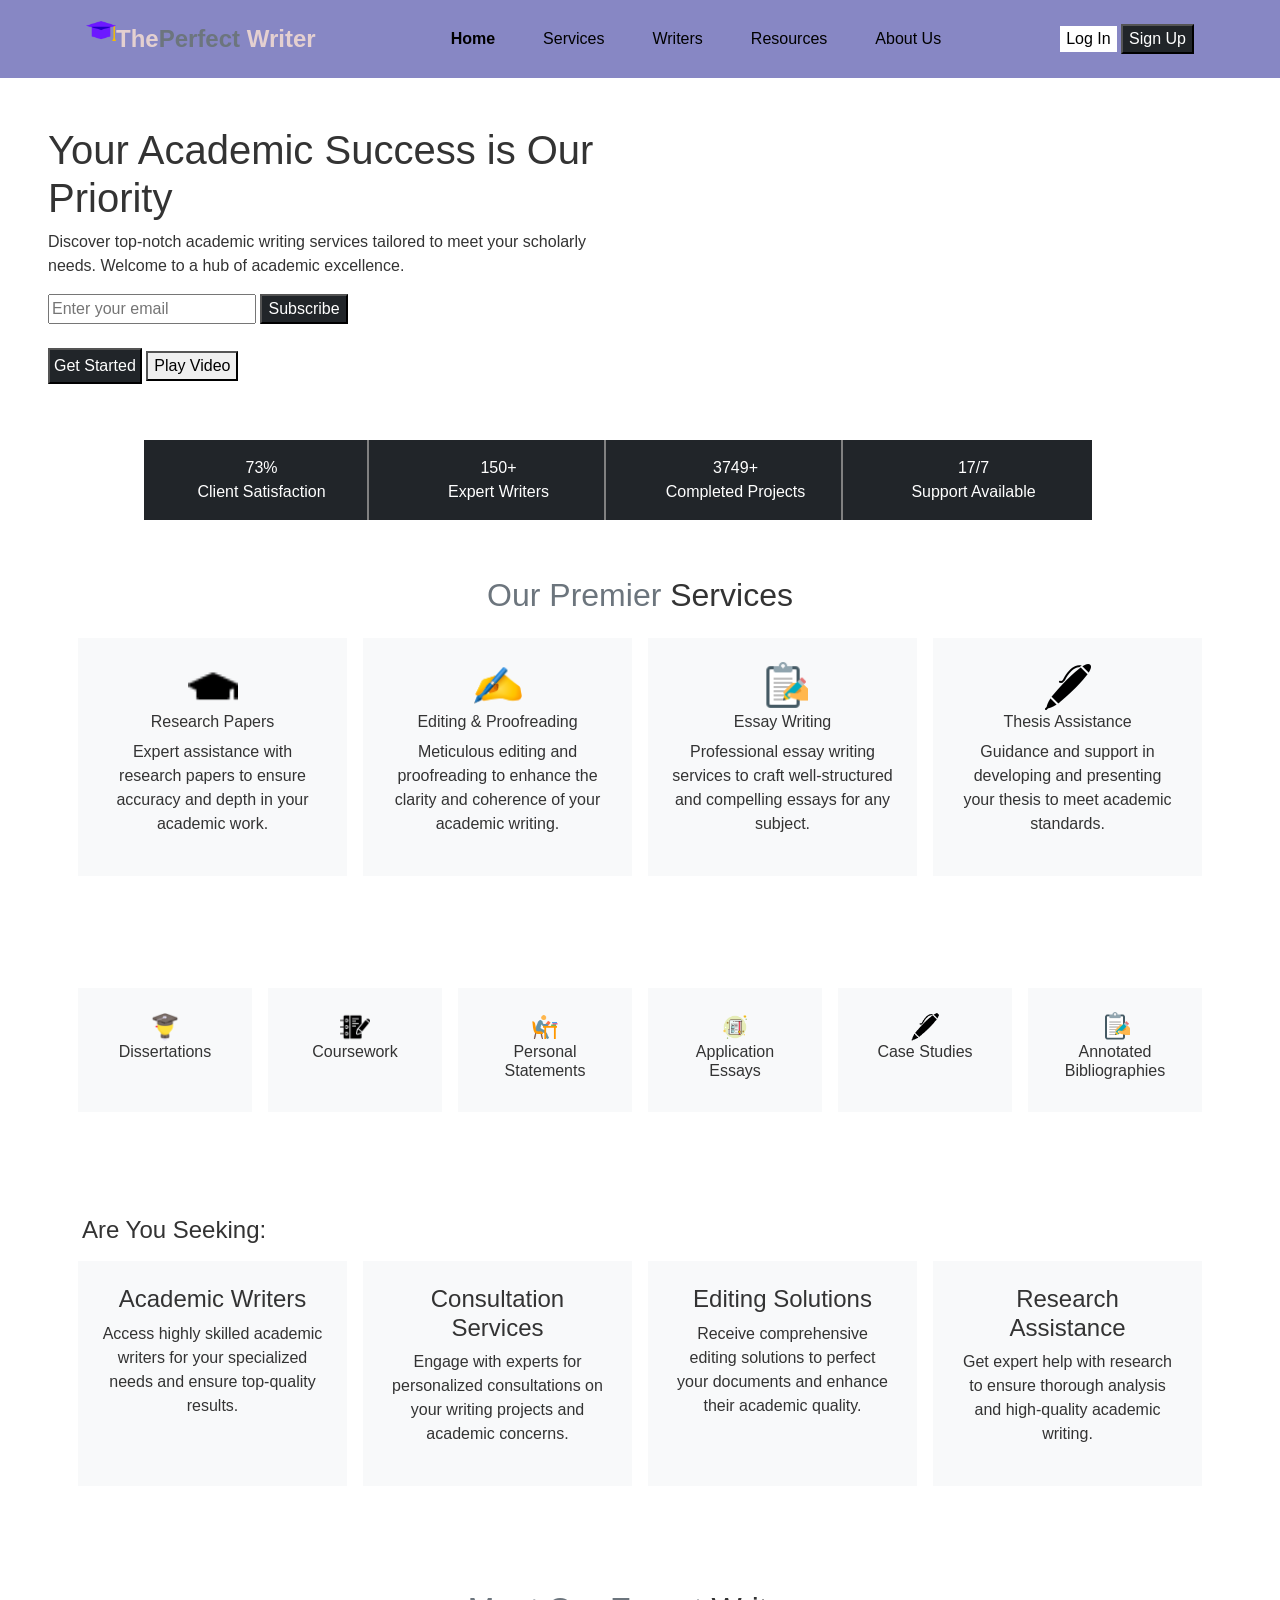
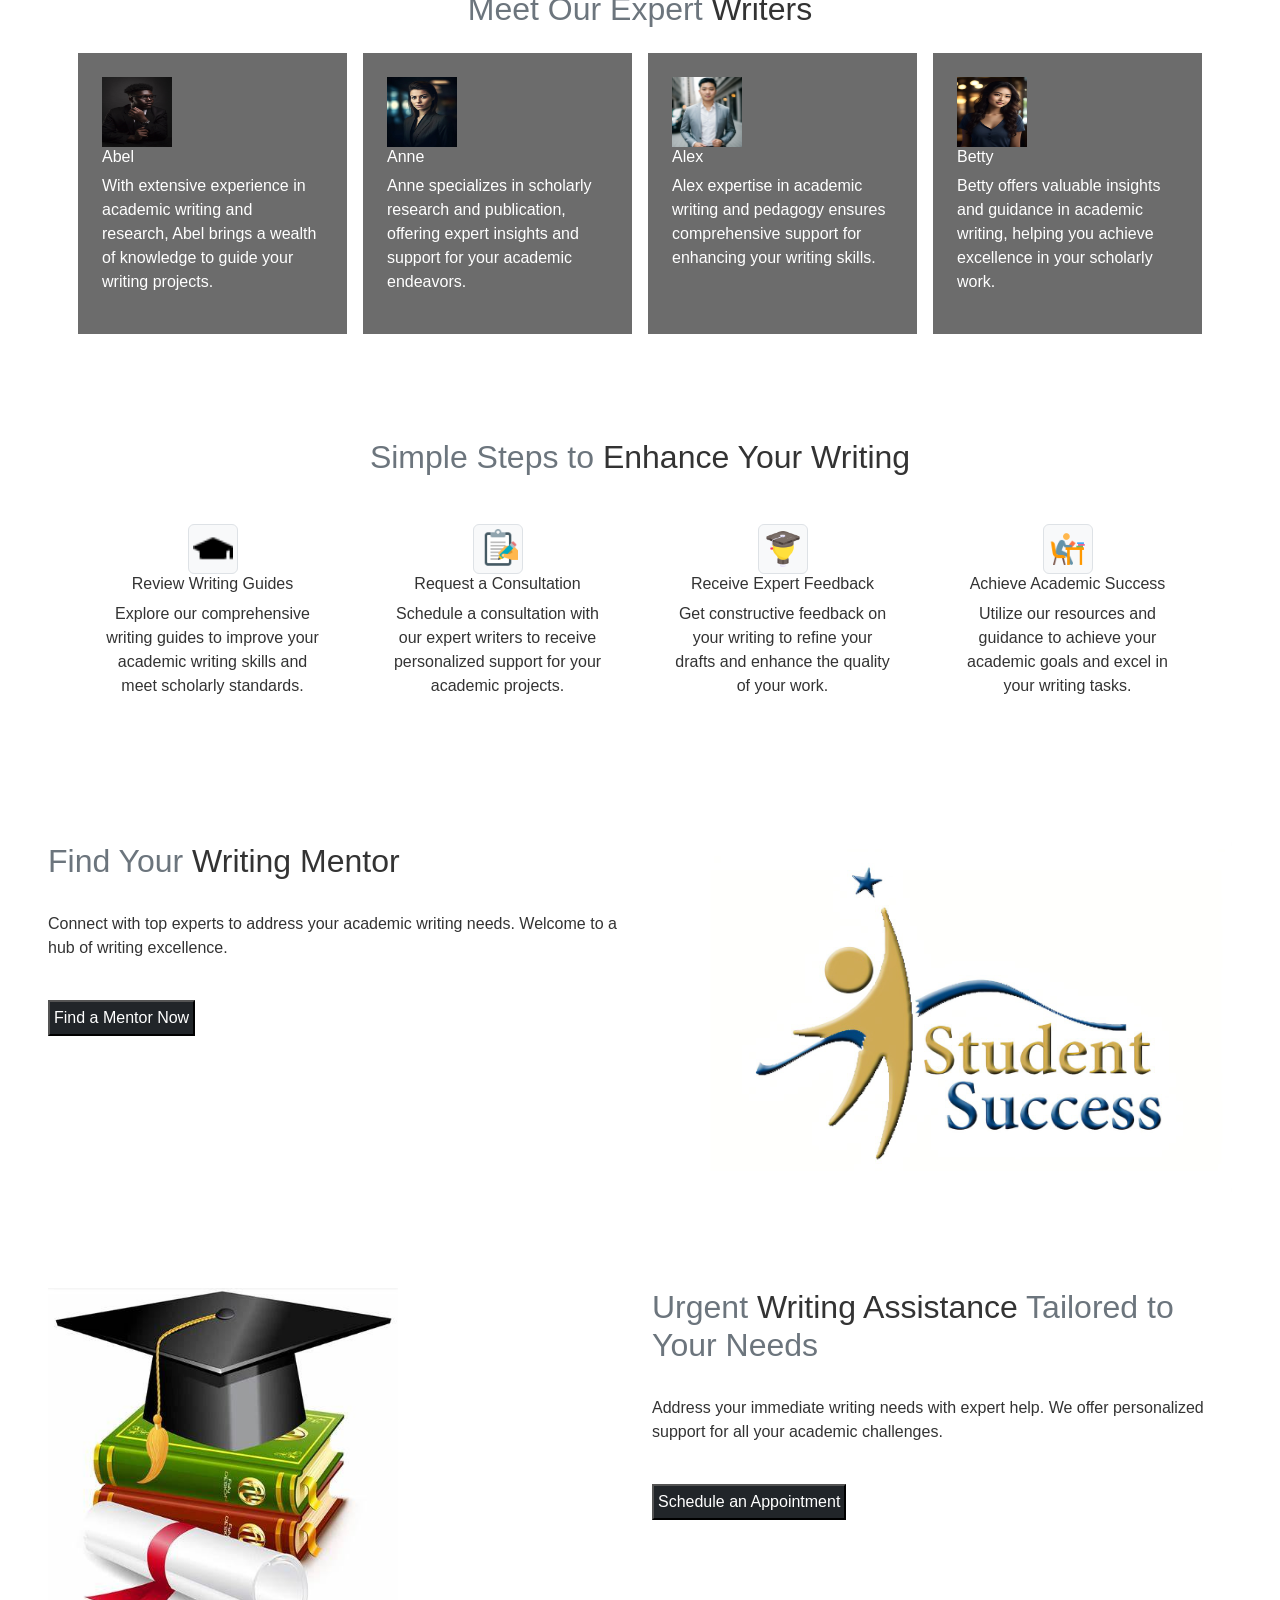
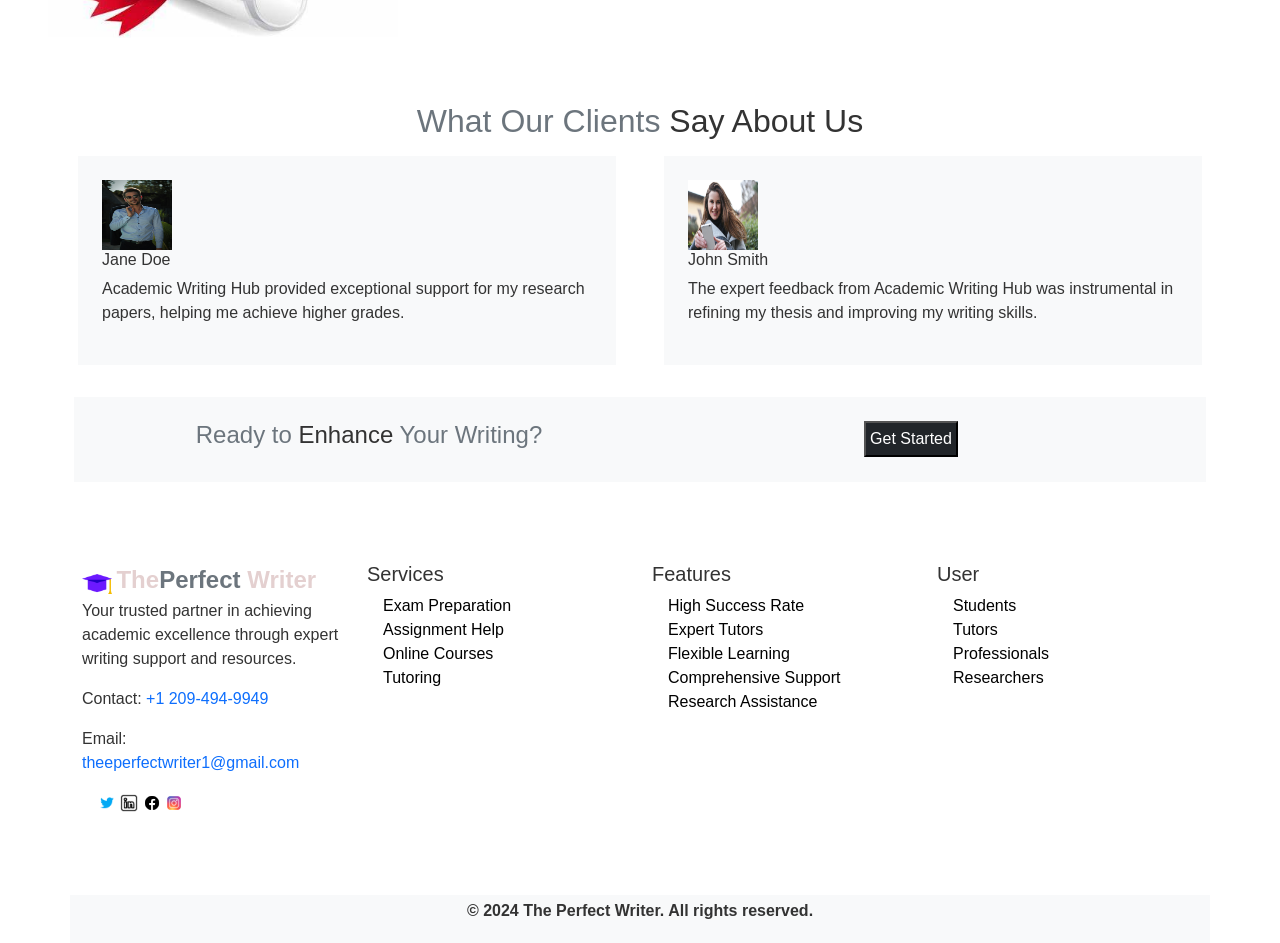
==== index.html @ 41a8d658 "Update index.html" ====
<!DOCTYPE html>
<html lang="en">
<head>
    <meta charset="UTF-8">
    <meta name="viewport" content="width=device-width, initial-scale=1.0">
    <title>The Perfect Writer</title>
    <link href="https://cdn.jsdelivr.net/npm/bootstrap@5.3.3/dist/css/bootstrap.min.css" rel="stylesheet" integrity="sha384-QWTKZyjpPEjISv5WaRU9OFeRpok6YctnYmDr5pNlyT2bRjXh0JMhjY6hW+ALEwIH" crossorigin="anonymous">
    <link rel="stylesheet" href="theperfectwriter.css">
</head>
<body>
    <header>
        <div class="container-fluid">
            <div class="justify-content-center" style="justify-content: space-between;">
                <nav class="navbar navbar-expand-lg navbar-light container">
                    <div class="d-flex justify-content-start">
                        <i><img src="./icons-title.png" alt="logo" style="height: 30px; width: 30px;"></i>
                        <a class="navbar-brand fw-bold" href="#">The<span class="text-secondary">Perfect</span> Writer</a>
                    </div>        
                    <button class="navbar-toggler" type="button" data-bs-toggle="collapse" data-bs-target="#navbarContent" aria-controls="navbarContent" aria-expanded="false" aria-label="Toggle navigation">
                        <span class="navbar-toggler-icon"></span>
                    </button>                   
                    <div class="collapse navbar-collapse justify-content-center" id="navbarContent">
                        <ul class="navbar-nav">
                            <li class="nav-item"><a class="nav-link fw-bold" href="#">Home</a></li>
                            <li class="nav-item"><a class="nav-link" href="#">Services</a></li>
                            <li class="nav-item"><a class="nav-link" href="#">Writers</a></li>
                            <li class="nav-item"><a class="nav-link" href="#">Resources</a></li>
                            <li class="nav-item"><a class="nav-link" href="#">About Us</a></li>
                        </ul>
                    </div>
                    <div class="justify-content-end">
                        <button type="button" class="bg-white" style="border: none;">Log In</button>
                        <button type="button" class="bg-dark text-white">Sign Up</button>
                    </div>
                </nav>
            </div>
        </div>
    </header>
    <section>
        <div class="container-fluid bg-white p-5">
            <div class="row">
                <div class="col-lg align-items-start">
                    <h1>Your Academic Success is Our Priority</h1>
                    <p>Discover top-notch academic writing services tailored to meet your scholarly needs. Welcome to a hub of academic excellence.</p>
                    <div>
                        <input type="text" placeholder="Enter your email">
                        <button type="button" class="bg-dark text-white">Subscribe</button>
                    </div><br>                        
                    <div>
                        <button type="button" class="bg-dark text-white p-1">Get Started</button>
                        <button id="playBtn">Play Video</button>                
                    </div>                
                </div>
                <div class="col-lg">                 
                        <video id="myVideo" width="250" height="250" class="float-end img-fluid" controls>
    <source src="./myvideo.mp4" type="video/mp4">
                            </video>                   
                </div>
                </div>
            </div>
        </div>
    </section>

    <section class="container px-5 py-2 mx-5">
        <div class="row bg-dark text-center mx-5 stats" style="align-items: center;">
            <div class="col-lg">
                <div class="text-white py-3" style="border-right: solid 2px gray;"><span id="stat1" class="stat-number">0</span>%<br> Client Satisfaction</div>
            </div>
            <div class="col-lg">
                <div class="text-white py-3" style="border-right: solid 2px gray;"><span id="stat2" class="stat-number">0</span>+<br> Expert Writers</div>
            </div>
            <div class="col-lg">
                <div class="text-white py-3" style="border-right: solid 2px gray;"><span id="stat3" class="stat-number">0</span>+<br> Completed Projects</div>
            </div>
            <div class="col-lg">
                <div class="text-white py-3"><span id="stat4" class="stat-number">0</span>/7<br> Support Available</div>
            </div>
        </div>
    </section>

    <section class="services container py-5">
        <h2 class="text-center mb-3"><span class="text-secondary">Our Premier</span> Services</h2>
        <div class="row px-0">
            <div class="col-lg p-4 bg-light service-card m-2 text-center">
                <i><img src="./icon1.png" alt="icon" class="rounded" style="height: 50px; width: 50px;"></i>
                <div class=""><h6>Research Papers</h6></div>
                <p>Expert assistance with research papers to ensure accuracy and depth in your academic work.</p>
            </div>
            <div class="col-lg p-4 bg-light service-card m-2 text-center">
                <i><img src="./icon2.png" alt="icon" class="rounded" style="height: 50px; width: 50px;"></i>
                <div class=""><h6>Editing & Proofreading</h6></div>
                <p>Meticulous editing and proofreading to enhance the clarity and coherence of your academic writing.</p>
            </div>
            <div class="col-lg p-4 bg-light service-card m-2 text-center">
                <i><img src="./icon3.png" alt="icon" class="rounded" style="height: 50px; width: 50px;"></i>
                <div class=""><h6>Essay Writing</h6></div>
                <p>Professional essay writing services to craft well-structured and compelling essays for any subject.</p>            
            </div>
            <div class="col-lg p-4 bg-light service-card m-2 text-center">
                <i><img src="./icon4.png" alt="icon" class="rounded" style="height: 50px; width: 50px;"></i>
                <div class=""><h6>Thesis Assistance</h6></div>
                <p>Guidance and support in developing and presenting your thesis to meet academic standards.</p>
            </div>
        </div>
    </section>

    <section class="services container py-5">
        <div class="row px-0">
            <div class="col-lg p-4 bg-light service-card m-2 text-center">
                <i><img src="./icon8.png" alt="icon" class="rounded" style="height: 30px; width: 30px;"></i>
                <div class=""><h6>Dissertations</h6></div>
            </div>
            <div class="col-lg p-4 bg-light service-card m-2 text-center">
                <i><img src="./icon7.png" alt="icon" class="rounded" style="height: 30px; width: 30px;"></i>
                <div class=""><h6>Coursework</h6></div>
            </div>
            <div class="col-lg p-4 bg-light service-card m-2 text-center">
                <i><img src="./icon6.png" alt="icon" class="rounded" style="height: 30px; width: 30px;"></i>
                <div class=""><h6>Personal Statements</h6></div>
            </div>
            <div class="col-lg p-4 bg-light service-card m-2 text-center">
                <i><img src="./icon5.png" alt="icon" class="rounded" style="height: 30px; width: 30px;"></i>
                <div class=""><h6>Application Essays</h6></div>
            </div>
            <div class="col-lg p-4 bg-light service-card m-2 text-center">
                <i><img src="./icon4.png" alt="icon" class="rounded" style="height: 30px; width: 30px;"></i>
                <div class=""><h6>Case Studies</h6></div>
            </div>
            <div class="col-lg p-4 bg-light service-card m-2 text-center">
                <i><img src="./icon3.png" alt="icon" class="rounded" style="height: 30px; width: 30px;"></i>
                <div class=""><h6>Annotated Bibliographies</h6></div>
            </div>
        </div>
    </section>

    <section class="services container py-5">
        <h4 class="text-lg-start mb-2">Are You Seeking:</h4>
        <div class="row px-0">
            <div class="col-lg p-4 bg-light service-card m-2 text-center">
                <div class="service-card"><h4>Academic Writers</h4></div>
                <p>Access highly skilled academic writers for your specialized needs and ensure top-quality results.</p>
            </div>
            <div class="col-lg p-4 bg-light service-card m-2 text-center">
                <div class="service-card"><h4>Consultation Services</h4></div>
                <p>Engage with experts for personalized consultations on your writing projects and academic concerns.</p>
            </div>
            <div class="col-lg p-4 bg-light service-card m-2 text-center">
                <div class="service-card"><h4>Editing Solutions</h4></div>
                <p>Receive comprehensive editing solutions to perfect your documents and enhance their academic quality.</p>            
            </div>
            <div class="col-lg p-4 bg-light service-card m-2 text-center">
                <div class="service-card"><h4>Research Assistance</h4></div>
                <p>Get expert help with research to ensure thorough analysis and high-quality academic writing.</p>
            </div>
        </div>
    </section>
    <section class="container py-5">
        <h2 class="text-center mb-3"><span class="text-secondary">Meet Our Expert</span> Writers</h2>
        <div class="row px-0 justify-content-center">
            <div class="col-lg p-4 m-2 text-lg-start" style="background-color: rgb(108, 108, 108); color: white;">
                <img src="./pic1.jpg" alt="profile" style="height: 70px; width: 70px;">
                <div class="title"><h6>Abel</h6></div>
                <p>With extensive experience in academic writing and research, Abel brings a wealth of knowledge to guide your writing projects.</p>
            </div>
            <div class="col-lg p-4 m-2 text-lg-start" style="background-color: rgb(108, 108, 108); color: white;">
                <img src="./pic2.webp" alt="profile" style="height: 70px; width: 70px;">
                <div class="title"><h6>Anne</h6></div>
                <p>Anne specializes in scholarly research and publication, offering expert insights and support for your academic endeavors.</p>
            </div>
            <div class="col-lg p-4 m-2 text-lg-start" style="background-color: rgb(108, 108, 108); color: white;">
                <img src="./pic3.webp" alt="profile" style="height: 70px; width: 70px;">
                <div class="title"><h6>Alex</h6></div>
                <p>Alex expertise in academic writing and pedagogy ensures comprehensive support for enhancing your writing skills.</p>
            </div>
            <div class="col-lg p-4 m-2 text-lg-start" style="background-color: rgb(108, 108, 108); color: white;">
                <img src="./pic4.webp" alt="profile" style="height: 70px; width: 70px;">
                <div class="title"><h6>Betty</h6></div>
                <p>Betty offers valuable insights and guidance in academic writing, helping you achieve excellence in your scholarly work.</p>
            </div>
        </div>
    </section>

    <section class="services container py-5">
        <h2 class="text-center mb-3"><span class="text-secondary">Simple Steps to</span> Enhance Your Writing</h2>
        <div class="row px-0">
            <div class="col-lg p-4 service-card m-2 text-center">
                <i><img src="./icon1.png" alt="icon" class="img-thumbnail bg-light" style="height: 50px; width: 50px;"></i>
                <div class=""><h6>Review Writing Guides</h6></div>
                <p>Explore our comprehensive writing guides to improve your academic writing skills and meet scholarly standards.</p>
            </div>
            <div class="col-lg p-4 service-card m-2 text-center">
                <i><img src="./icon3.png" alt="icon" class="img-thumbnail bg-light" style="height: 50px; width: 50px;"></i>
                <div class=""><h6>Request a Consultation</h6></div>
                <p>Schedule a consultation with our expert writers to receive personalized support for your academic projects.</p>
            </div>
            <div class="col-lg p-4 service-card m-2 text-center">
                <i><img src="./icon8.png" alt="icon" class="img-thumbnail bg-light" style="height: 50px; width: 50px;"></i>
                <div class=""><h6>Receive Expert Feedback</h6></div>
                <p>Get constructive feedback on your writing to refine your drafts and enhance the quality of your work.</p>
            </div>
            <div class="col-lg p-4 service-card m-2 text-center">
                <i><img src="./icon6.png" alt="icon" class="img-thumbnail bg-light" style="height: 50px; width: 50px;"></i>
                <div class=""><h6>Achieve Academic Success</h6></div>
                <p>Utilize our resources and guidance to achieve your academic goals and excel in your writing tasks.</p>
            </div>
        </div>
    </section>

    <section>
        <div class="container-fluid bg-white p-5">
            <div class="row">
                <div class="col-lg align-items-start">
                    <h2><span class="text-secondary">Find Your</span> Writing Mentor</h2><br>
                    <p>Connect with top experts to address your academic writing needs. Welcome to a hub of writing excellence.</p>
                    <div><br>
                        <button type="button" class="bg-dark text-white p-1">Find a Mentor Now</button>
                    </div>
                </div>
                <div class="col-lg">
                    <img src="./image2.jpeg" alt="writing" class="float-end img-fluid" style="height: 350px;">
                </div>
            </div>
        </div>
    </section>

    <section>
        <div class="container-fluid bg-white p-5">
            <div class="row align-items-start">
                <div class="col-lg">
                    <img src="./image3.jpeg" alt="writing" class="img-fluid" style="height: 350px;">
                </div>
                <div class="col-lg">
                    <h2><span class="text-secondary">Urgent</span> Writing Assistance <span class="text-secondary">Tailored to Your Needs</span></h2><br>
                    <p>Address your immediate writing needs with expert help. We offer personalized support for all your academic challenges.</p>
                    <div><br>
                        <button type="button" class="bg-dark text-white p-1">Schedule an Appointment</button>
                    </div>
                </div>
            </div>
        </div>
    </section>

    <section class="container py-3">
        <h2 class="text-center mb-3"><span class="text-secondary">What Our Clients</span> Say About Us</h2>
        <div class="row px-0">
            <div class="col-lg p-4 ms-2 me-4 text-lg-start bg-light">
                <img src="./pic6.jpg" alt="profile" style="height: 70px; width: 70px;">
                <div class="title"><h6>Jane Doe</h6></div>
                <p>Academic Writing Hub provided exceptional support for my research papers, helping me achieve higher grades.</p>
            </div>
            <div class="col-lg p-4 ms-4 me-2 text-lg-start bg-light">
                <img src="./pic5.jpg" alt="profile" style="height: 70px; width: 70px;">
                <div class="title"><h6>John Smith</h6></div>
                <p>The expert feedback from Academic Writing Hub was instrumental in refining my thesis and improving my writing skills.</p>
            </div>
        </div>
    </section>

    <section class="container py-3 px-3">
        <div class="row text-center bg-light p-4" style="justify-content: space-around;">
            <div class="col-lg">
                <h4><span class="text-secondary">Ready to </span>Enhance <span class="text-secondary">Your Writing?</span></h4>
            </div>
            <div class="col-lg">
                <button type="button" class="bg-dark text-white p-1">Get Started</button>
            </div>
        </div>
    </section>

<footer>
    <div class="container bg-white py-5 my-3">
        <div class="row" style="display: flex; flex-direction: row; justify-content: space-between;">
            <div class="col-lg">
                <i><img src="./icons-title.png" alt="logo" style="height: 30px; width:30px;"></i>
                <a class="navbar-brand fw-bold" href="#">The<span class="text-secondary">Perfect</span> Writer</a><br>
                <p>Your trusted partner in achieving academic excellence through expert writing support and resources.</p>
                <p>Contact: <span class="text-primary">+1 209-494-9949</span></p>
                <p>Email: <span class="text-primary">theeperfectwriter1@gmail.com</span></p>
                <div>
                    <ul class="list-unstyled">
                        <li><a href="#" class="nav-link">
                            <i><img src="./icon-twitter.png" alt="twitter" style="height: 18px; width: 18px;"></i>
                            <i><img src="./icons-linkedin.png" alt="linkedin" style="height: 18px; width: 18px;"></i>
                            <i><img src="./icons-facebook.png" alt="facebook" style="height: 18px; width: 18px;"></i>
                            <i><img src="./icons-instagram.png" alt="instagram" style="height: 18px; width: 18px;"></i>
                        </a></li>
                    </ul>
                </div>
            </div>
            <div class="col-lg">
                <h5>Services</h5>
                <ul class="list-unstyled">
                    <li><a href="#" class="nav-link">Exam Preparation</a></li>
                    <li><a href="#" class="nav-link">Assignment Help</a></li>
                    <li><a href="#" class="nav-link">Online Courses</a></li>
                    <li><a href="#" class="nav-link">Tutoring</a></li>
                </ul>
            </div>
            <div class="col-lg">
                <h5>Features</h5>
                <ul class="list-unstyled">
                    <li><a href="#" class="nav-link">High Success Rate</a></li>
                    <li><a href="#" class="nav-link">Expert Tutors</a></li>
                    <li><a href="#" class="nav-link">Flexible Learning</a></li>
                    <li><a href="#" class="nav-link">Comprehensive Support</a></li>
                    <li><a href="#" class="nav-link">Research Assistance</a></li>
                </ul>
            </div>
            <div class="col-lg">
                <h5>User</h5>
                <ul class="list-unstyled">
                    <li><a href="#" class="nav-link">Students</a></li>
                    <li><a href="#" class="nav-link">Tutors</a></li>
                    <li><a href="#" class="nav-link">Professionals</a></li>
                    <li><a href="#" class="nav-link">Researchers</a></li>
                </ul>
            </div>
        </div>
    </div>
    <div class="container bg-light text-center mt-3 p-1">
        <p><strong>&copy; 2024 The Perfect Writer. All rights reserved.</strong></p>
    </div>
</footer>
<script src="https://cdn.jsdelivr.net/npm/@popperjs/core@2.11.8/dist/umd/popper.min.js" integrity="sha384-oB2sAqjv56oHMI7dFs7T0vvb3V9Iip4th1Fhx3gEnYh8es6L9Xzcnlp4c6z2Gzj" crossorigin="anonymous"></script>
<script src="https://cdn.jsdelivr.net/npm/bootstrap@5.3.3/dist/js/bootstrap.bundle.min.js" integrity="sha384-06Fv3zOYf35z4cP/NVdc9a8qFkpAqF7Jw4S0En2HzwFJwU3xGqzJvQKmcFSJYWE" crossorigin="anonymous"></script>
<script>
    document.addEventListener('DOMContentLoaded', function() {
    const toggler = document.querySelector('.navbar-toggler');
    const navbarCollapse = document.querySelector('.navbar-collapse');
    const togglerIcon = toggler.querySelector('.navbar-toggler-icon');

    toggler.addEventListener('click', function() {
        navbarCollapse.classList.toggle('show');        
        
        toggler.classList.toggle('collapsed');
        if (toggler.classList.contains('collapsed')) {
            togglerIcon.classList.remove('open');
        } else {
            togglerIcon.classList.add('open');
        }
    });
});
</script>
<script>
        const playIcon = document.getElementById('playIcon');
        const video = document.getElementById('myVideo');

        playIcon.addEventListener('click', function() {
            playIcon.style.display = 'none'; 
            video.style.display = 'block';
            video.play();
        });
    </script>
    <script>    
    function runCounter(id, targetValue, duration) {
      let startValue = 0;
      const element = document.getElementById(id);
      const increment = targetValue / (duration / 10); 
  
      const counter = setInterval(() => {
        startValue += increment;
        if (startValue >= targetValue) {
          element.textContent = targetValue;
          clearInterval(counter);
        } else {
          element.textContent = Math.floor(startValue);
        }
      }, 10);  
    }

    window.onload = function() {
      runCounter('stat1', 98, 3000);    // 98% Client Satisfaction
      runCounter('stat2', 200, 3000);   // 200+ Expert Writers
      runCounter('stat3', 5000, 3000);  // 5,000+ Completed Projects
      runCounter('stat4', 24, 3000);    // 24/7 Support Available
    };
  </script>
</html>
---- theperfectwriter.css ----
body {
    font-family: Arial, sans-serif;
    color: #333;
    margin: 0;
    padding: 0;
}

header {
    background-color: hwb(240 53% 23%);
    color: #fff;
}

.navbar {
    padding: 1rem;
}

.navbar-brand {
    color: #e4d0d0;
    font-size: 1.5rem;
}

.nav-link {
    color: black;
    margin: 0 1rem;
}

.nav-link:hover {
    color: #adb5bd;
}

.btn-dark {
    background-color: #343a40;
    border: none;
}

.btn-dark:hover {
    background-color: #495057;
}
#videoContainer {
position: relative;
width: 200px;
height: 200px;
cursor: pointer;
display: flex;
justify-content: center;
align-items: center;
}

#playIcon {
position: absolute;
width: 50px;
height: 50px;
background: url('https://cdn-icons-png.flaticon.com/512/727/727245.png') no-repeat center center;
background-size: contain;
z-index: 2;
}

#myVideo {
display: none;
width: 100%;
}
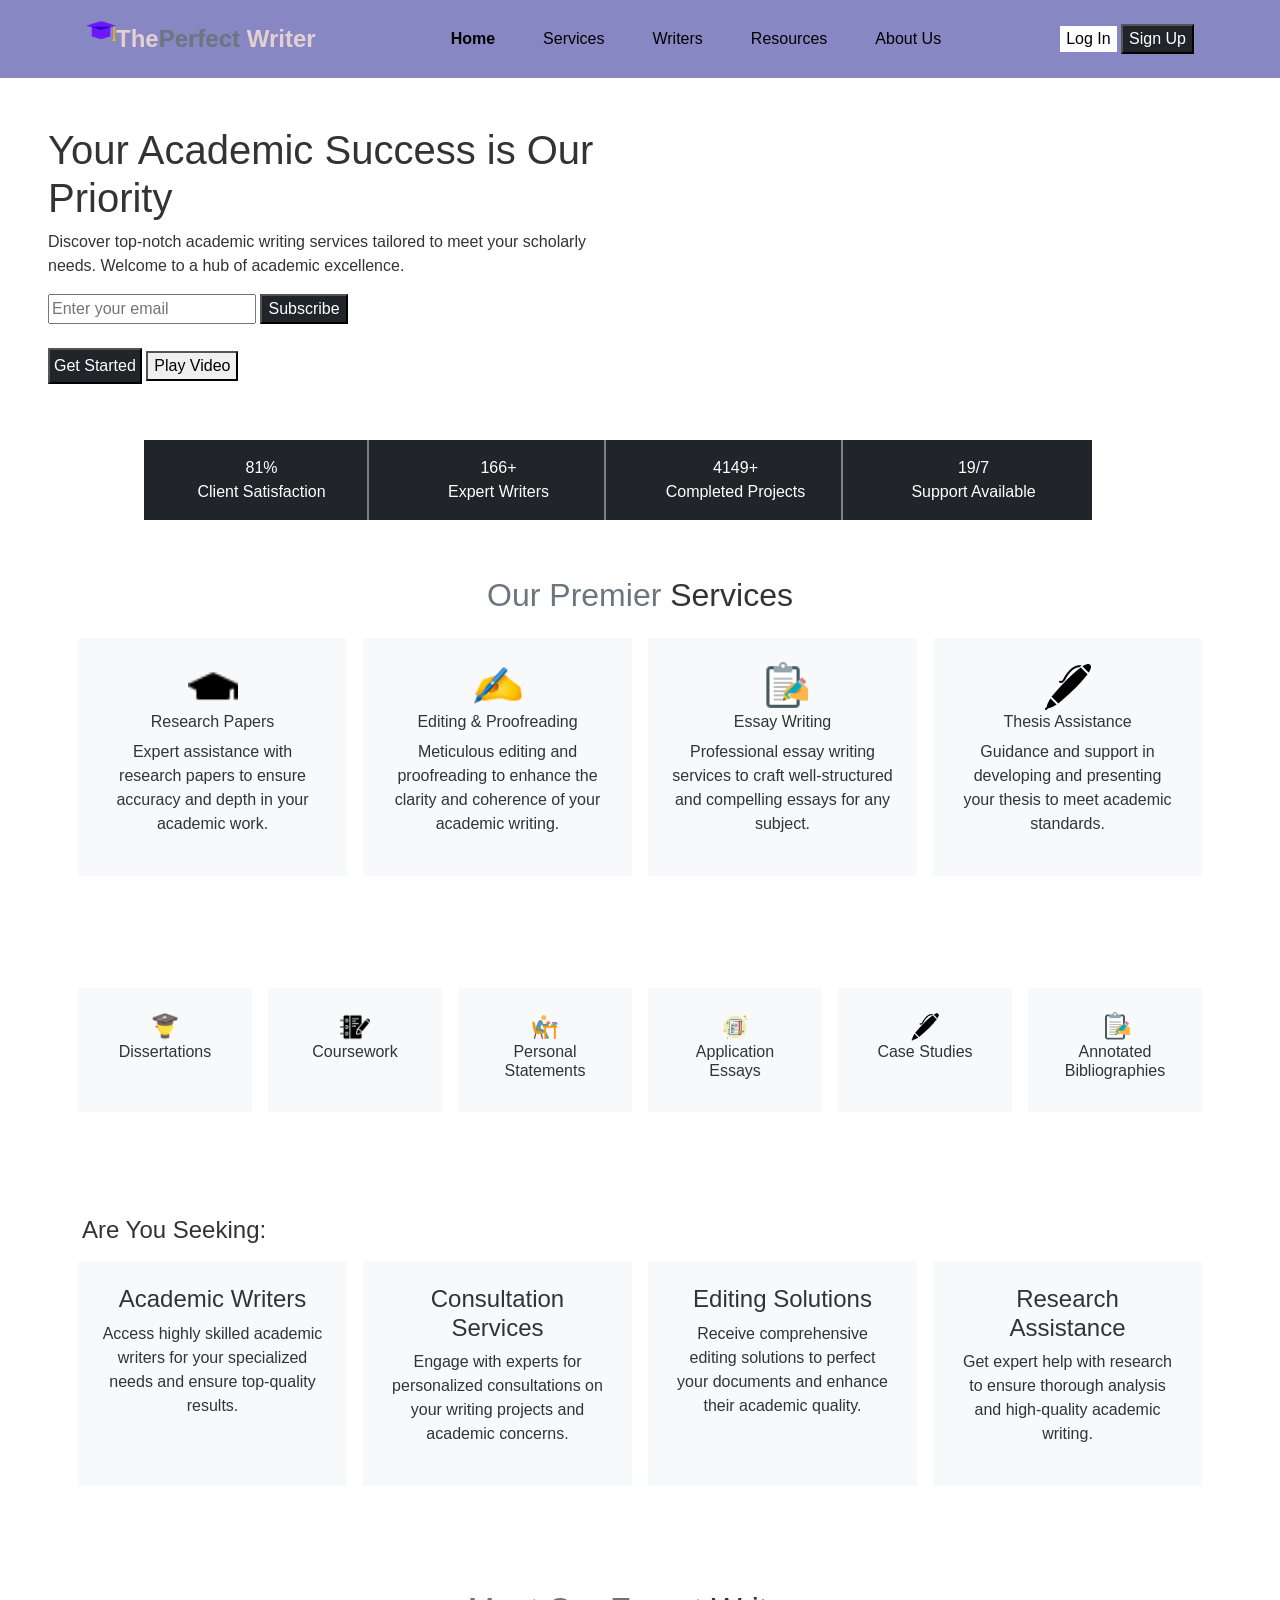
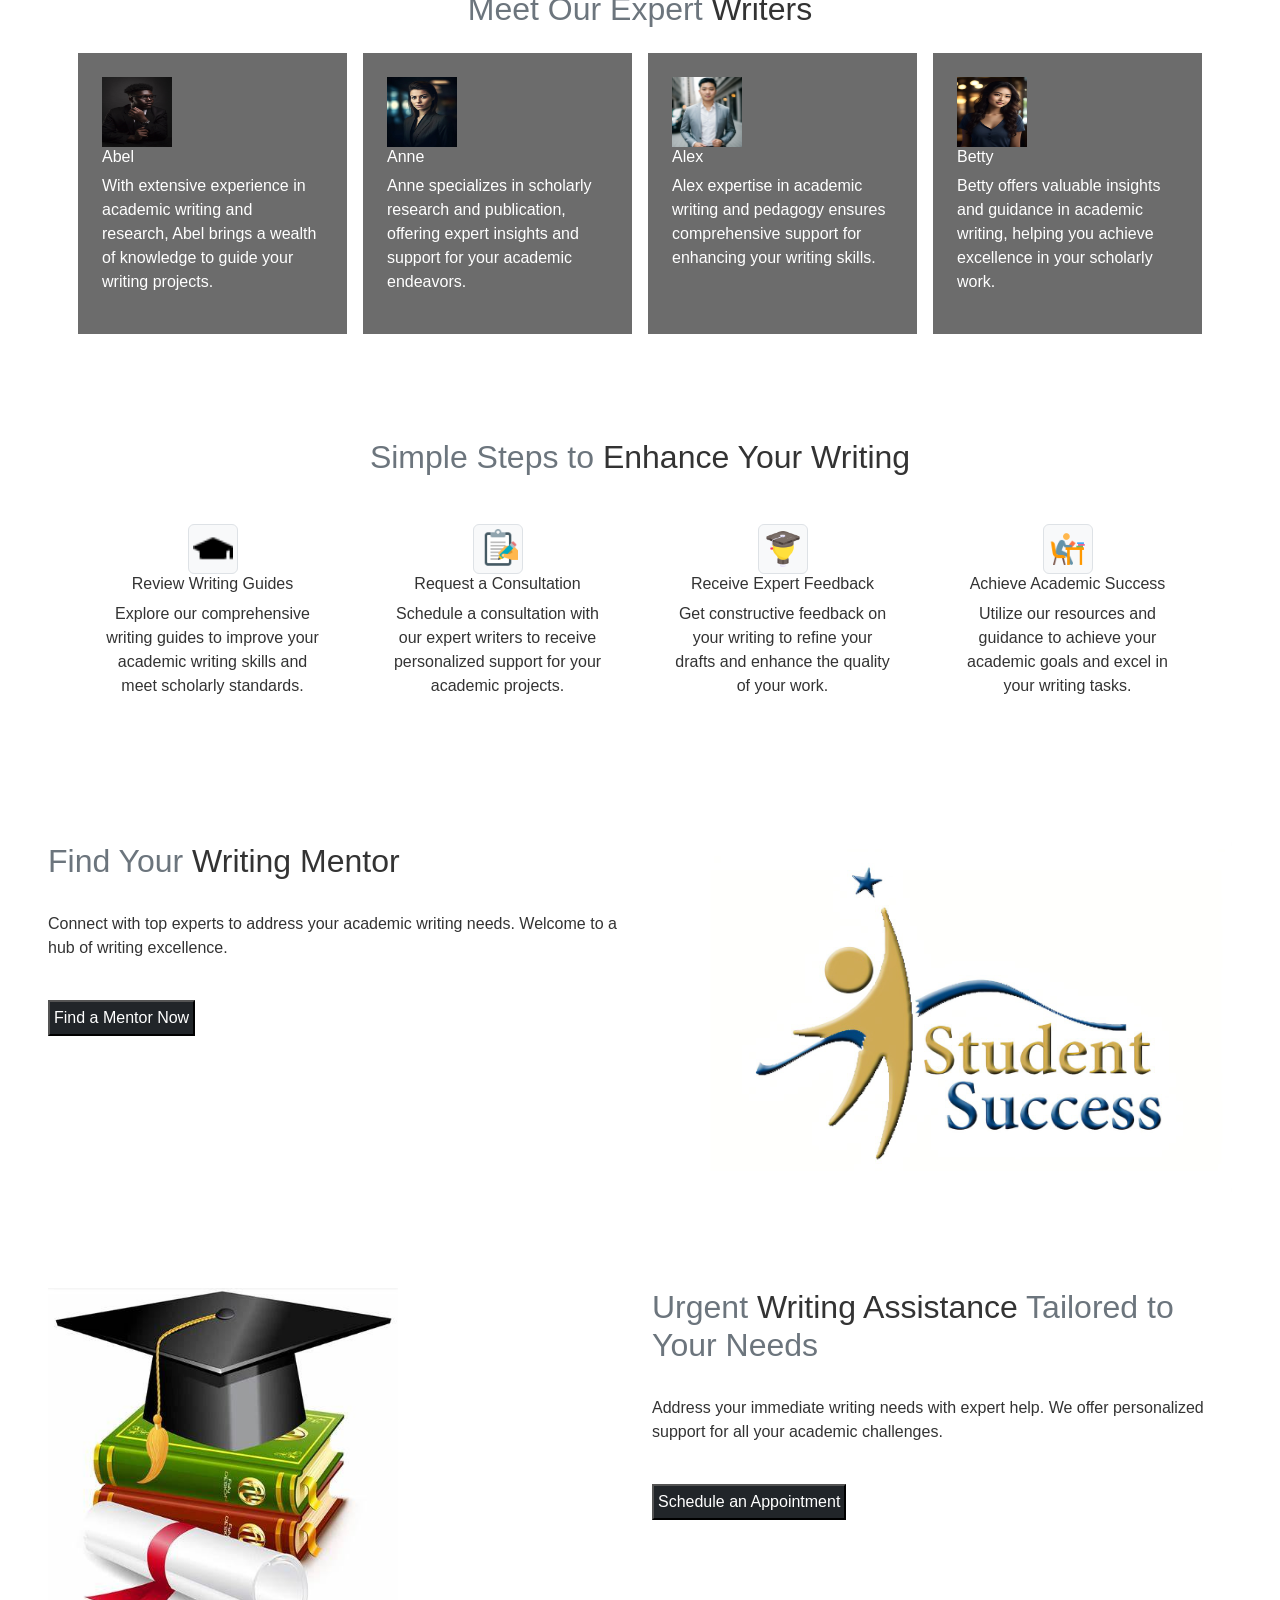
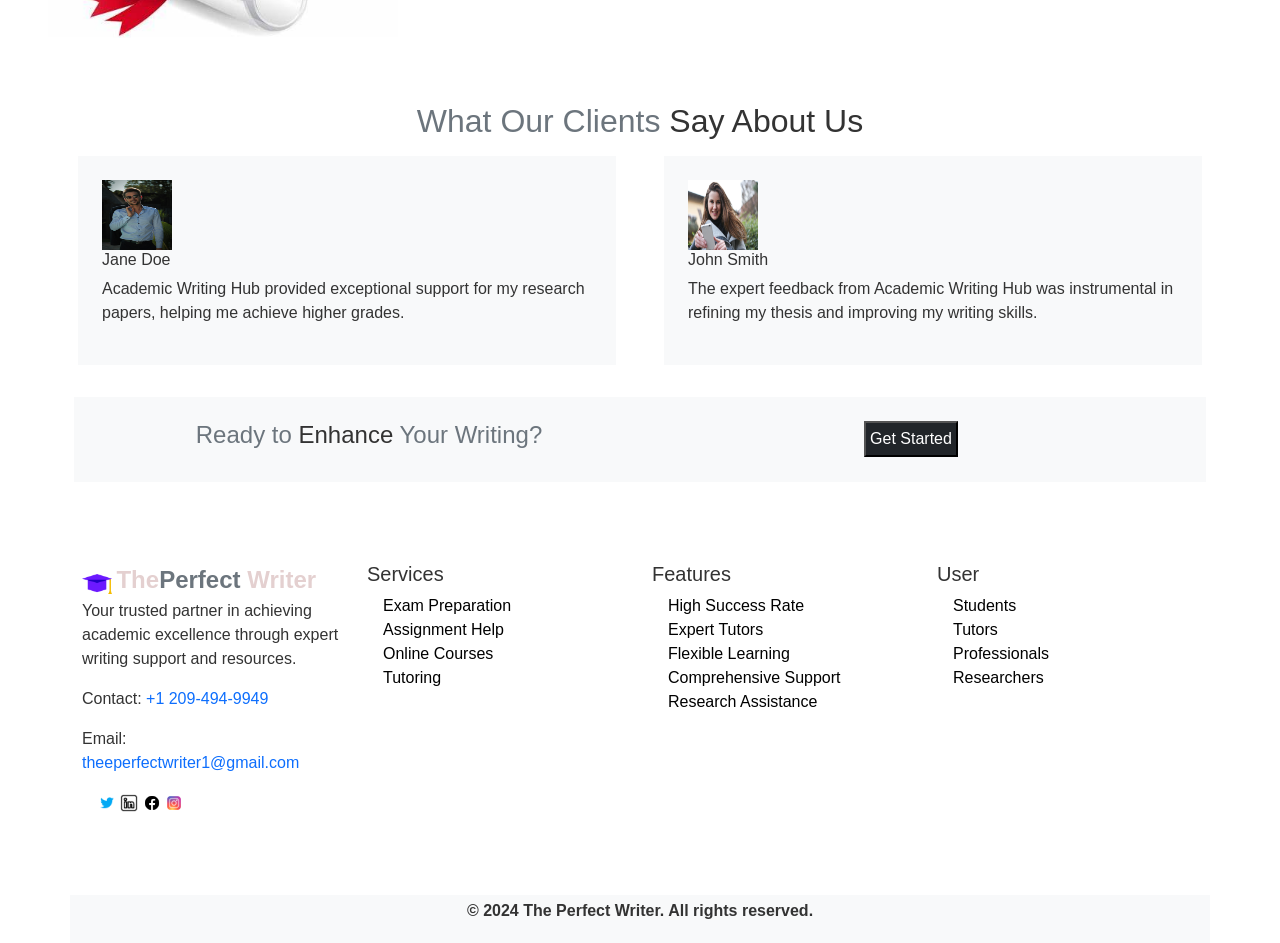
==== commit 0b0f7b9a: "Update index.html" ====
--- a/index.html
+++ b/index.html
@@ -53,7 +53,7 @@
                 </div>
                 <div class="col-lg">                 
                         <video id="myVideo" width="250" height="250" class="float-end img-fluid" controls>
-    <source src="./myvideo.mp4" type="video/mp4">
+    <source src="myvideo.mp4" type="video/mp4">
                             </video>                   
                 </div>
                 </div>
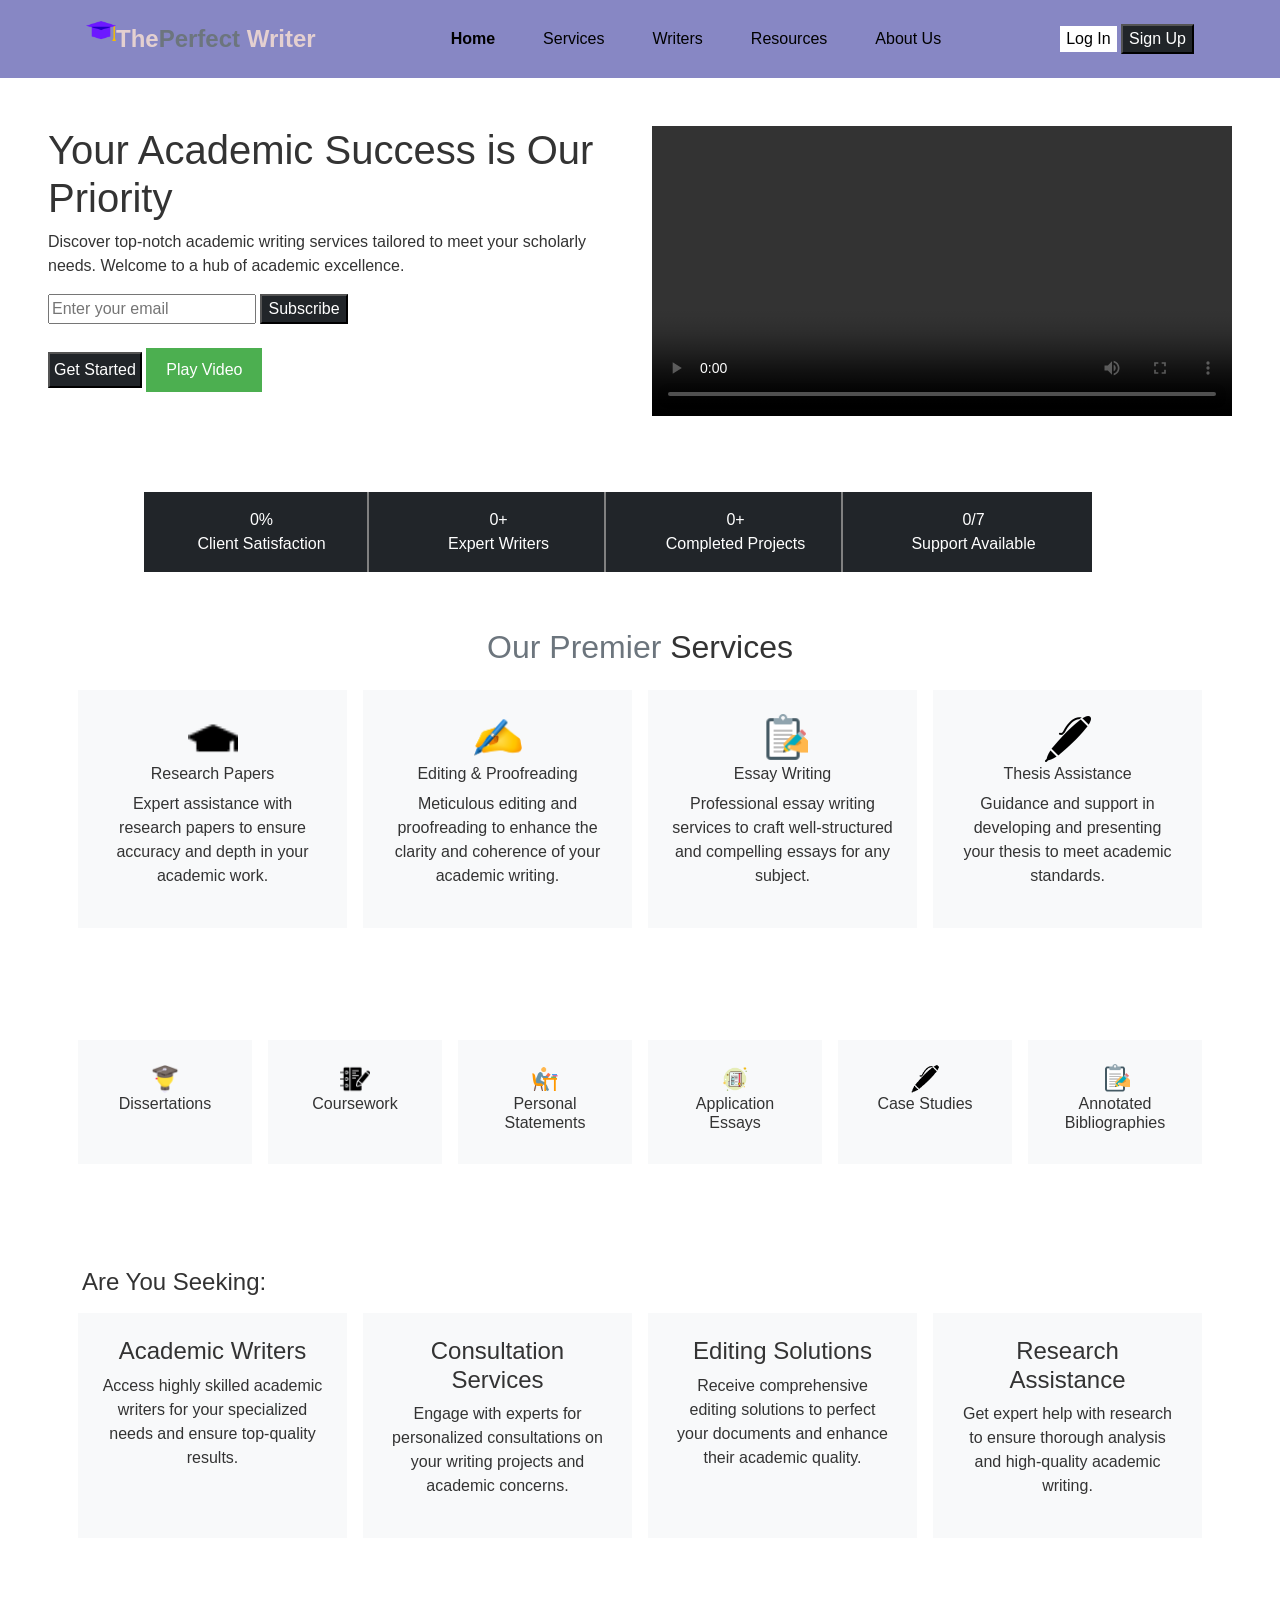
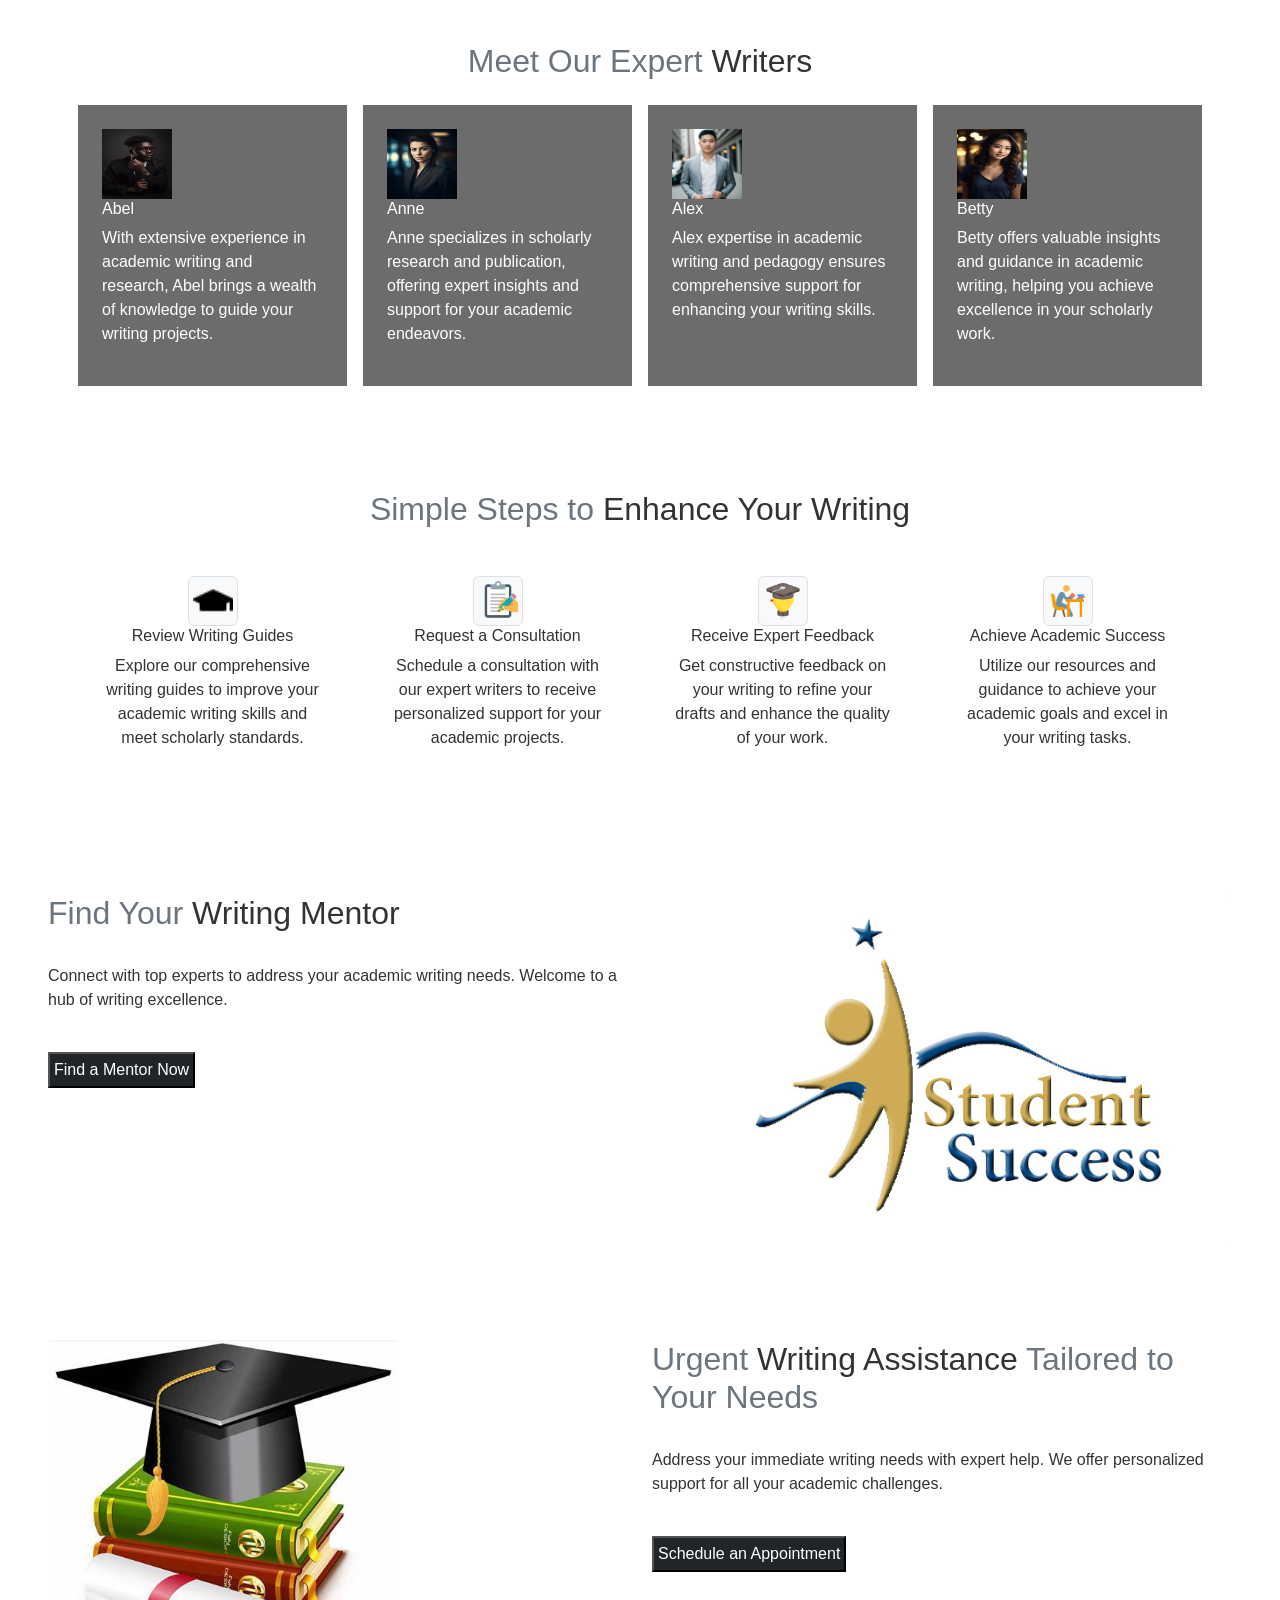
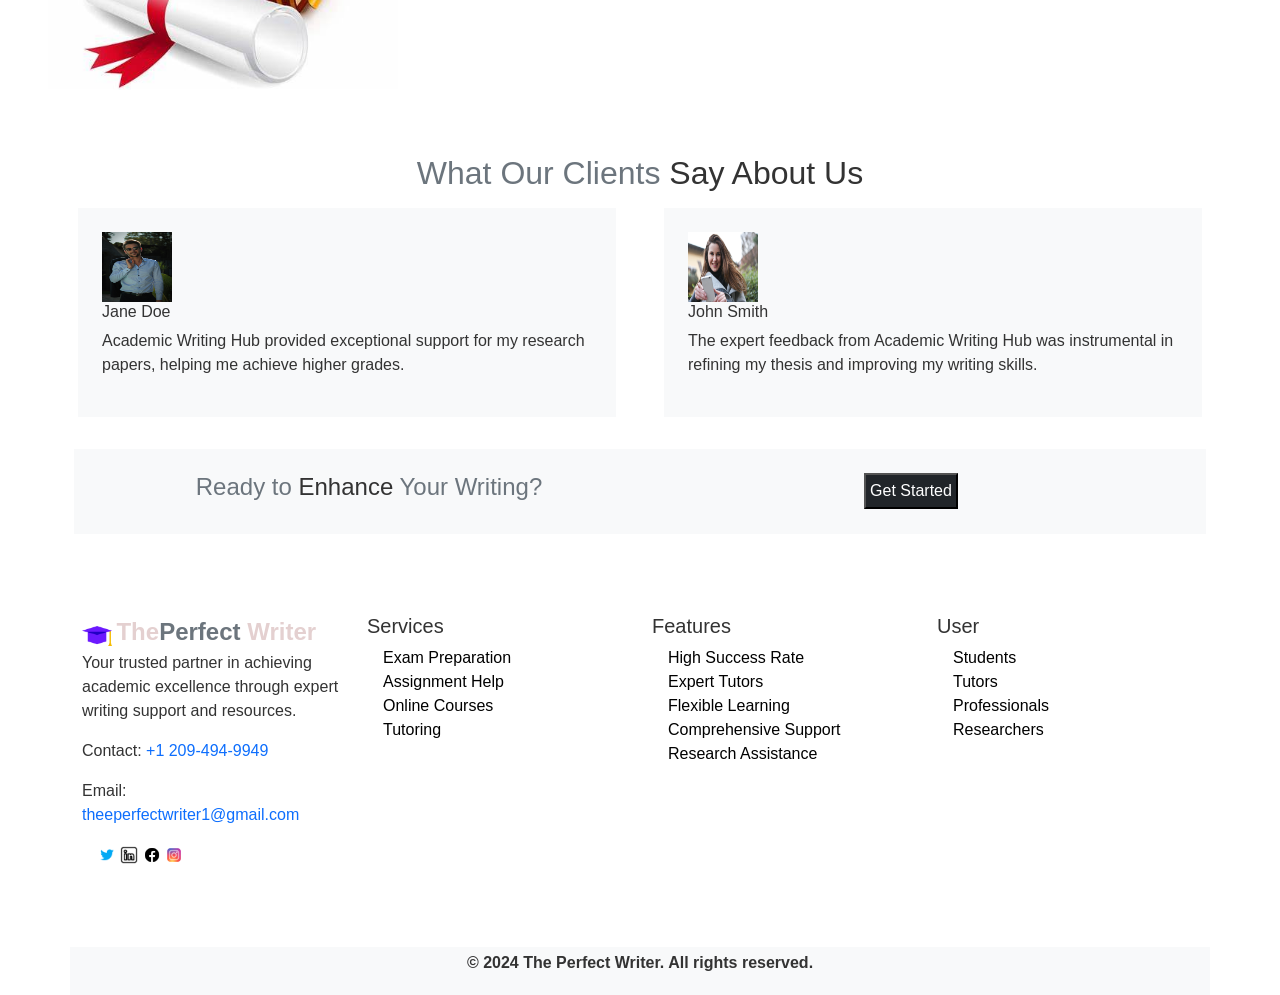
==== commit 19b48a76: "Update index.html" ====
--- a/index.html
+++ b/index.html
@@ -351,7 +351,14 @@
             video.play();
         });
     </script>
-    <script>    
+    <script>
+    const playBtn = document.getElementById('playBtn');
+    const video = document.getElementById('myVideo');
+
+    playBtn.addEventListener('click', function() {
+      video.play();
+    });
+        
     function runCounter(id, targetValue, duration) {
       let startValue = 0;
       const element = document.getElementById(id);
--- a/theperfectwriter.css
+++ b/theperfectwriter.css
@@ -36,26 +36,21 @@
 .btn-dark:hover {
     background-color: #495057;
 }
-#videoContainer {
-position: relative;
-width: 200px;
-height: 200px;
-cursor: pointer;
-display: flex;
-justify-content: center;
-align-items: center;
-}
-
-#playIcon {
-position: absolute;
-width: 50px;
-height: 50px;
-background: url('https://cdn-icons-png.flaticon.com/512/727/727245.png') no-repeat center center;
-background-size: contain;
-z-index: 2;
-}
-
-#myVideo {
-display: none;
-width: 100%;
-}
+video {
+      display: flex;
+      width: 100%;
+      max-width: 600px;
+      margin-bottom: 20px;
+    }
+    #playBtn {
+      padding: 10px 20px;
+      background-color: #4CAF50;
+      color: white;
+      border: none;
+      cursor: pointer;
+      font-size: 16px;
+      margin-bottom: 20px;
+    }
+    #playBtn:hover {
+      background-color: #45a049;
+    }
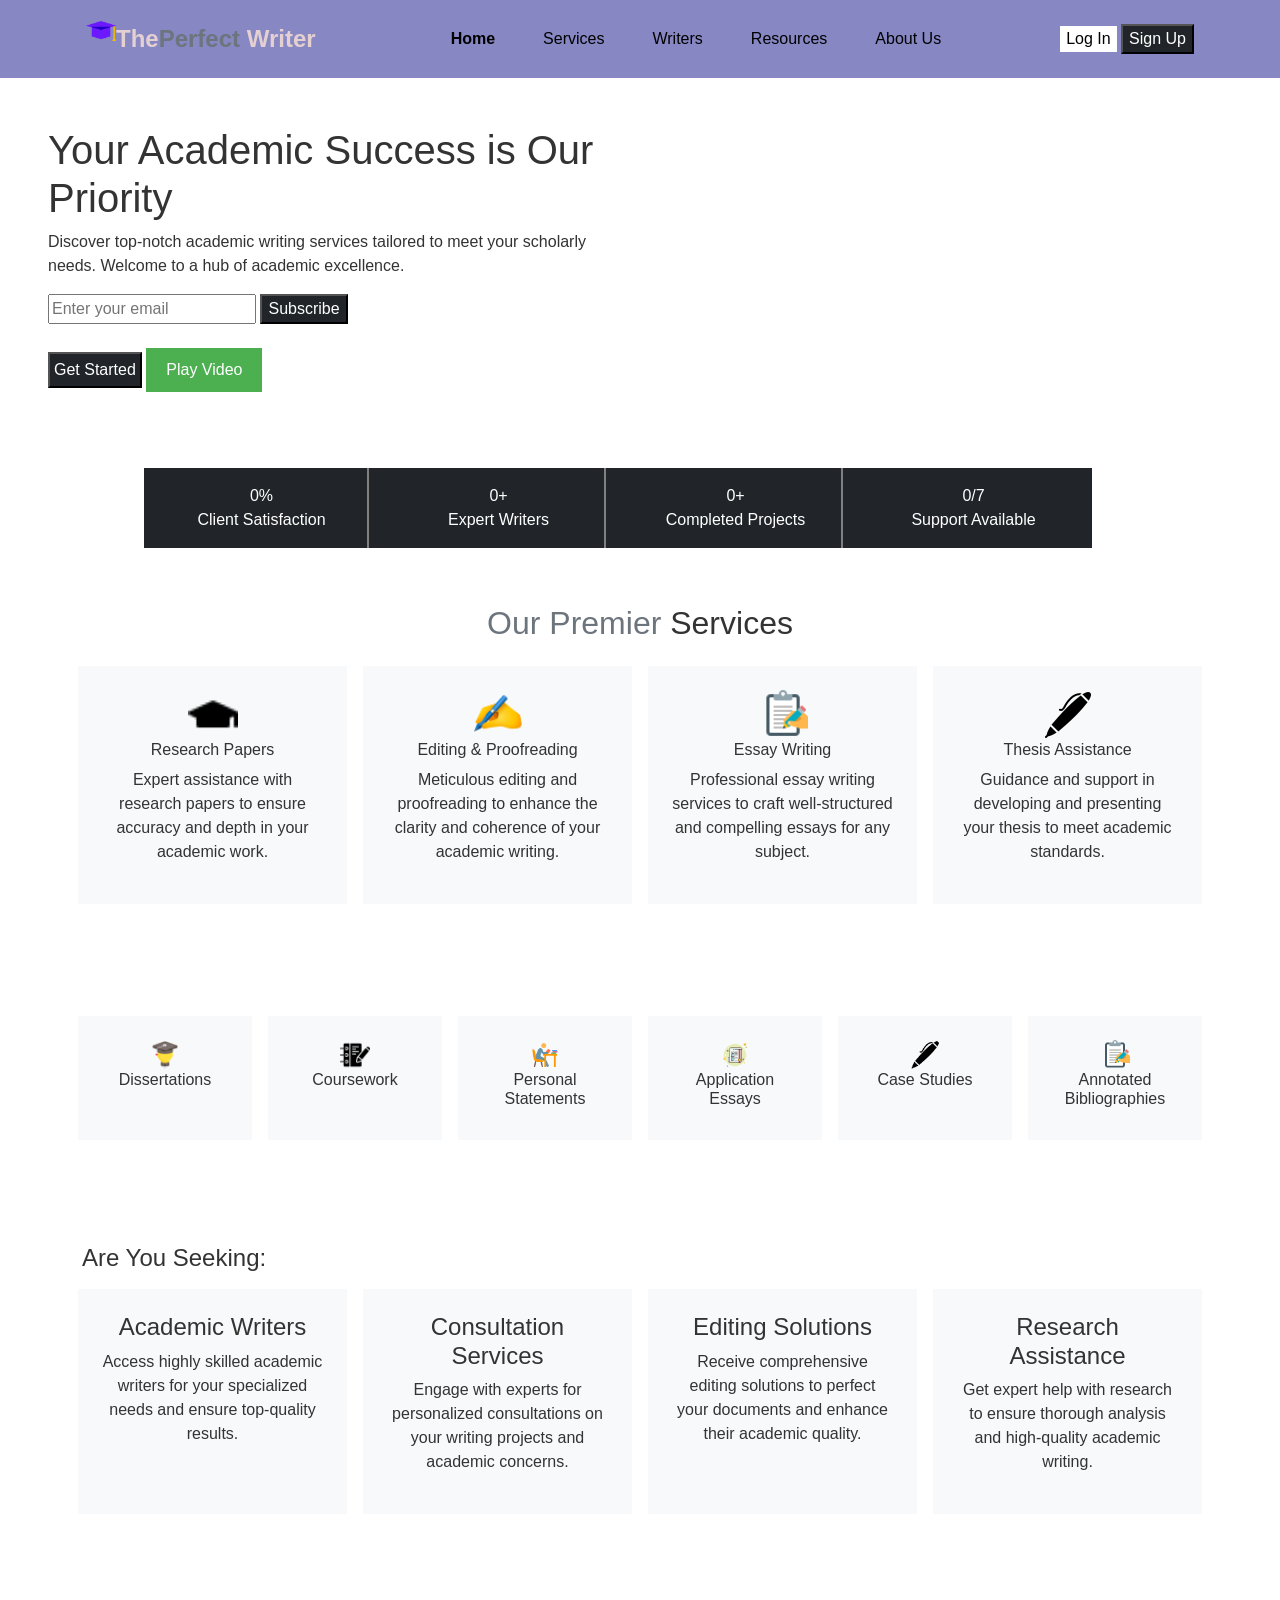
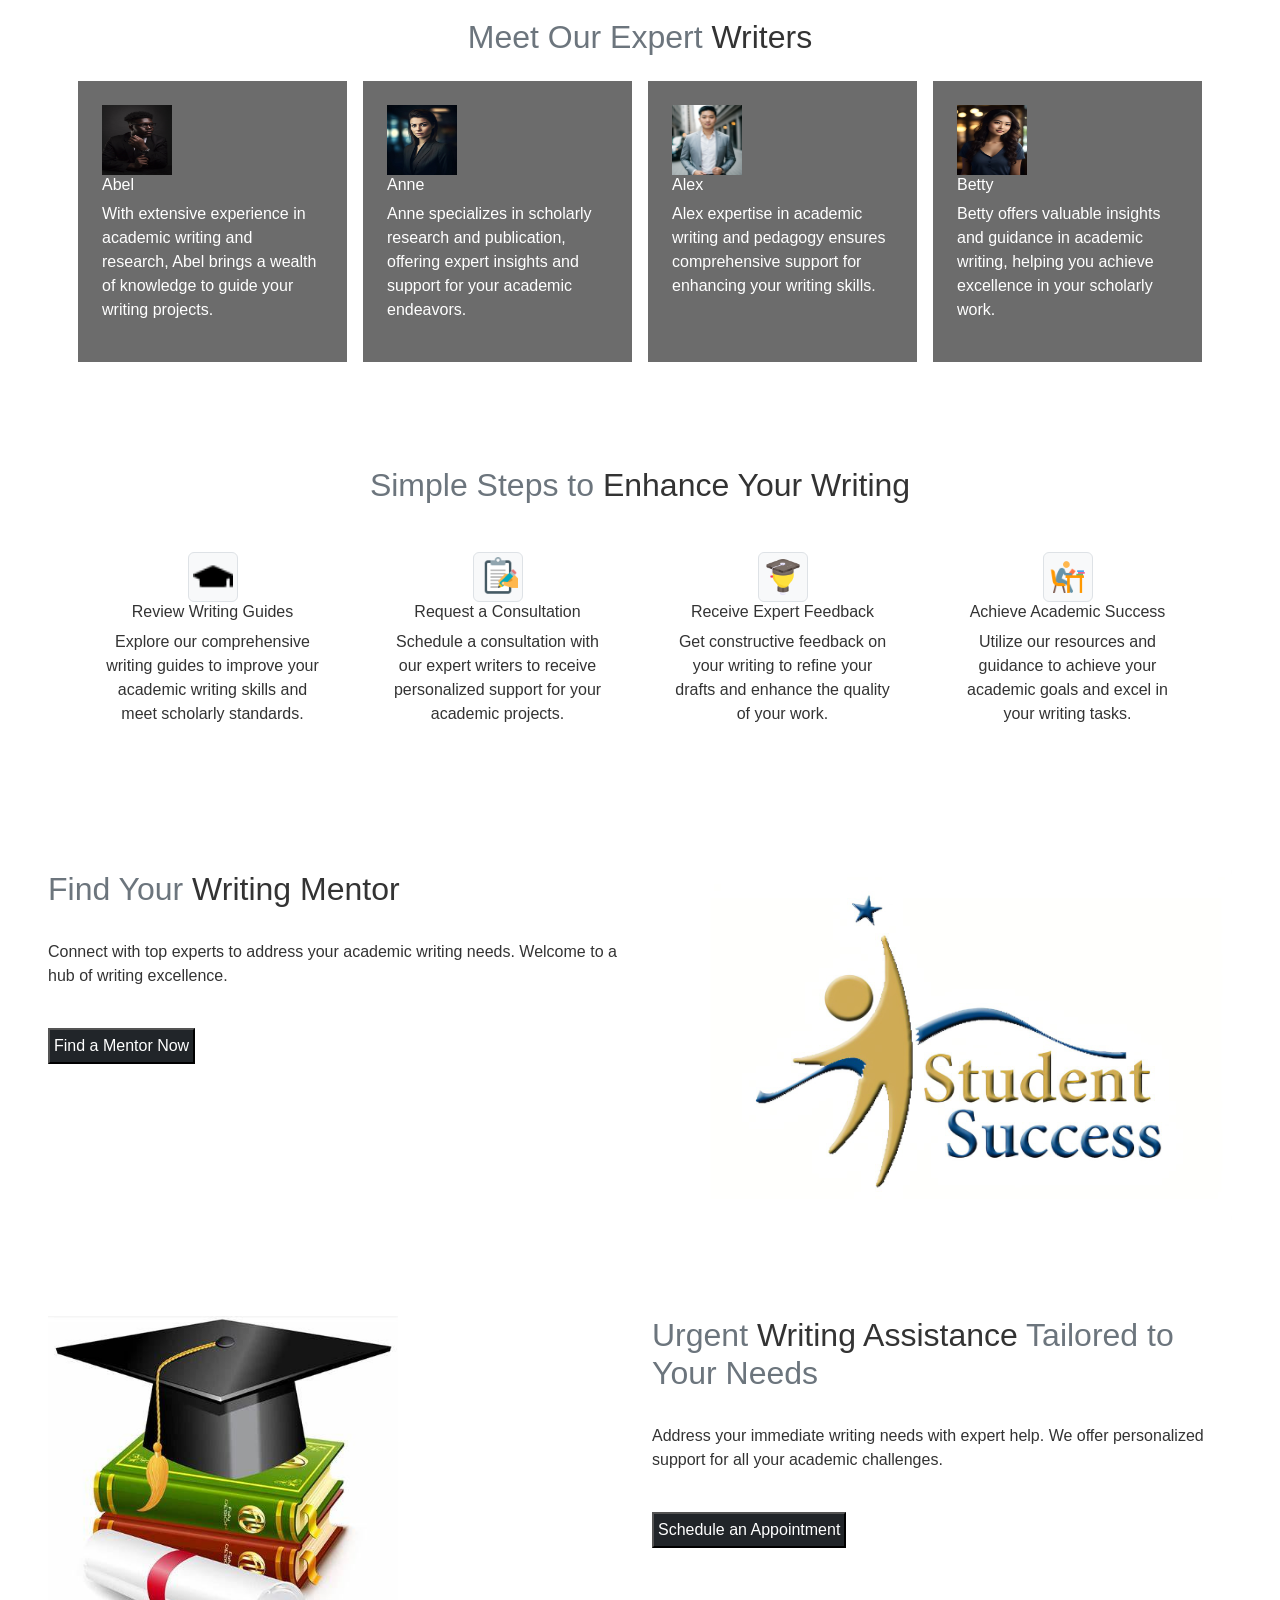
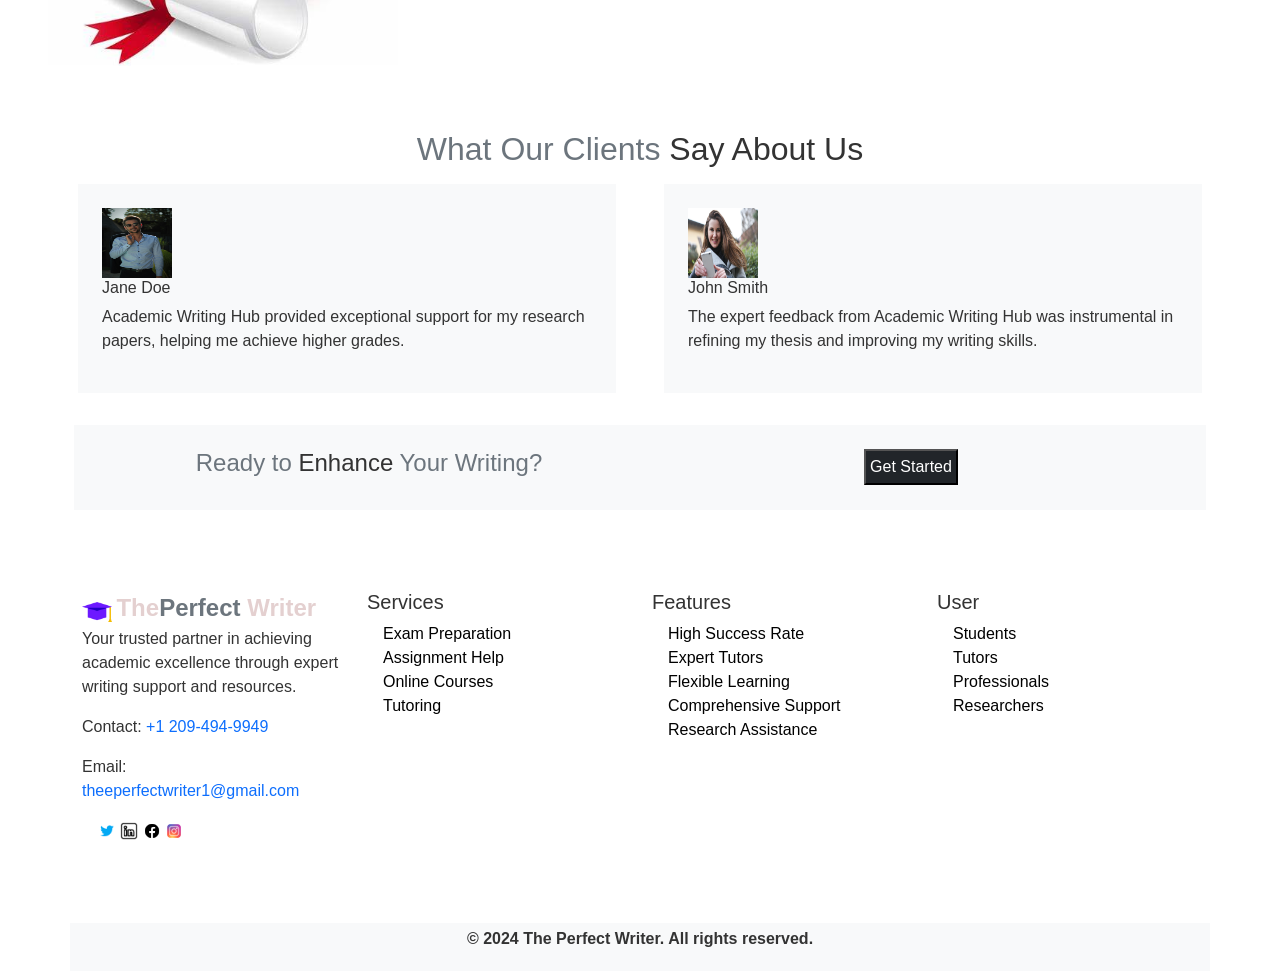
==== commit 707f5ace: "Update index.html" ====
--- a/index.html
+++ b/index.html
@@ -52,7 +52,7 @@
                     </div>                
                 </div>
                 <div class="col-lg">                 
-                        <video id="myVideo" width="250" height="250" class="float-end img-fluid" controls>
+                        <video id="myVideo" width="250" height="250" class="float-end">
     <source src="myvideo.mp4" type="video/mp4">
                             </video>                   
                 </div>
@@ -352,12 +352,18 @@
         });
     </script>
     <script>
-    const playBtn = document.getElementById('playBtn');
     const video = document.getElementById('myVideo');
-
-    playBtn.addEventListener('click', function() {
+  const playPauseBtn = document.getElementById('playPauseBtn');
+
+  playPauseBtn.addEventListener('click', function () {
+    if (video.paused) {
       video.play();
-    });
+      playPauseBtn.textContent = 'Pause Video'; 
+    } else {
+      video.pause();
+      playPauseBtn.textContent = 'Play Video'; 
+    }
+  });
         
     function runCounter(id, targetValue, duration) {
       let startValue = 0;
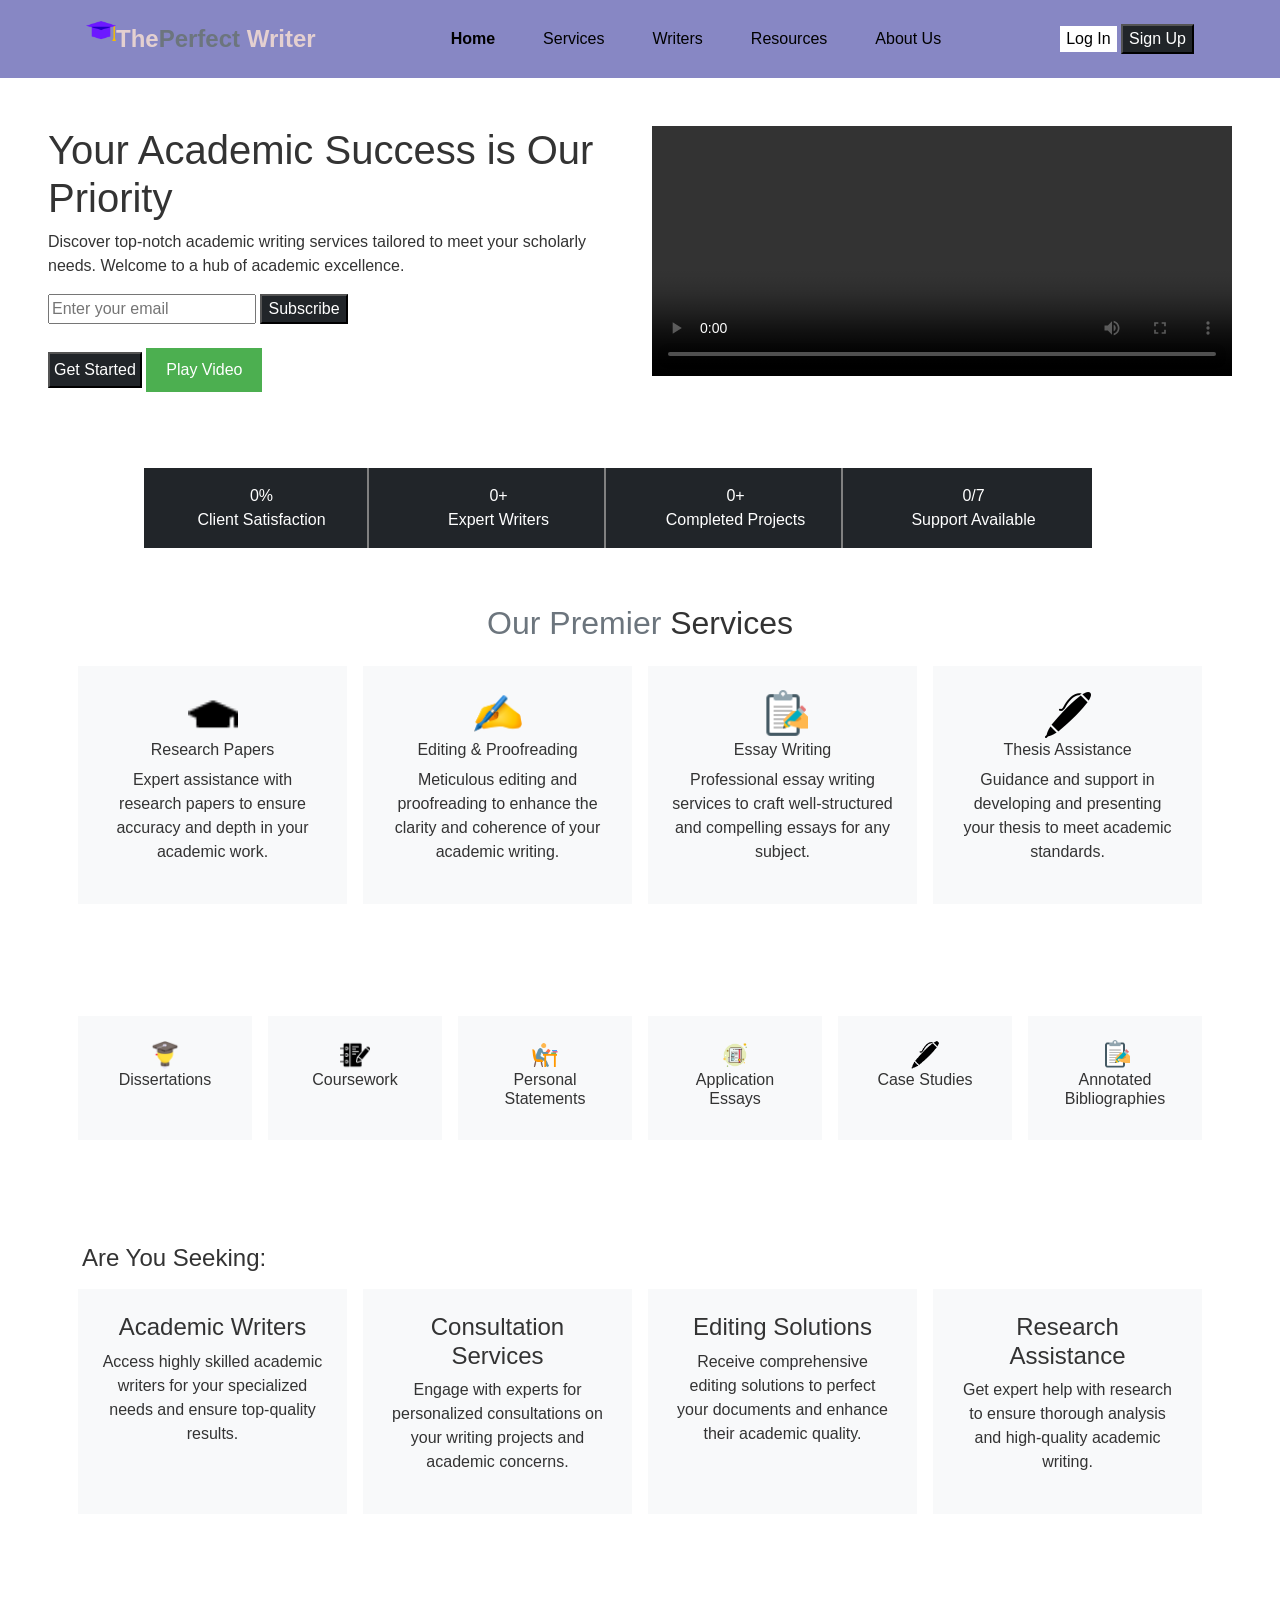
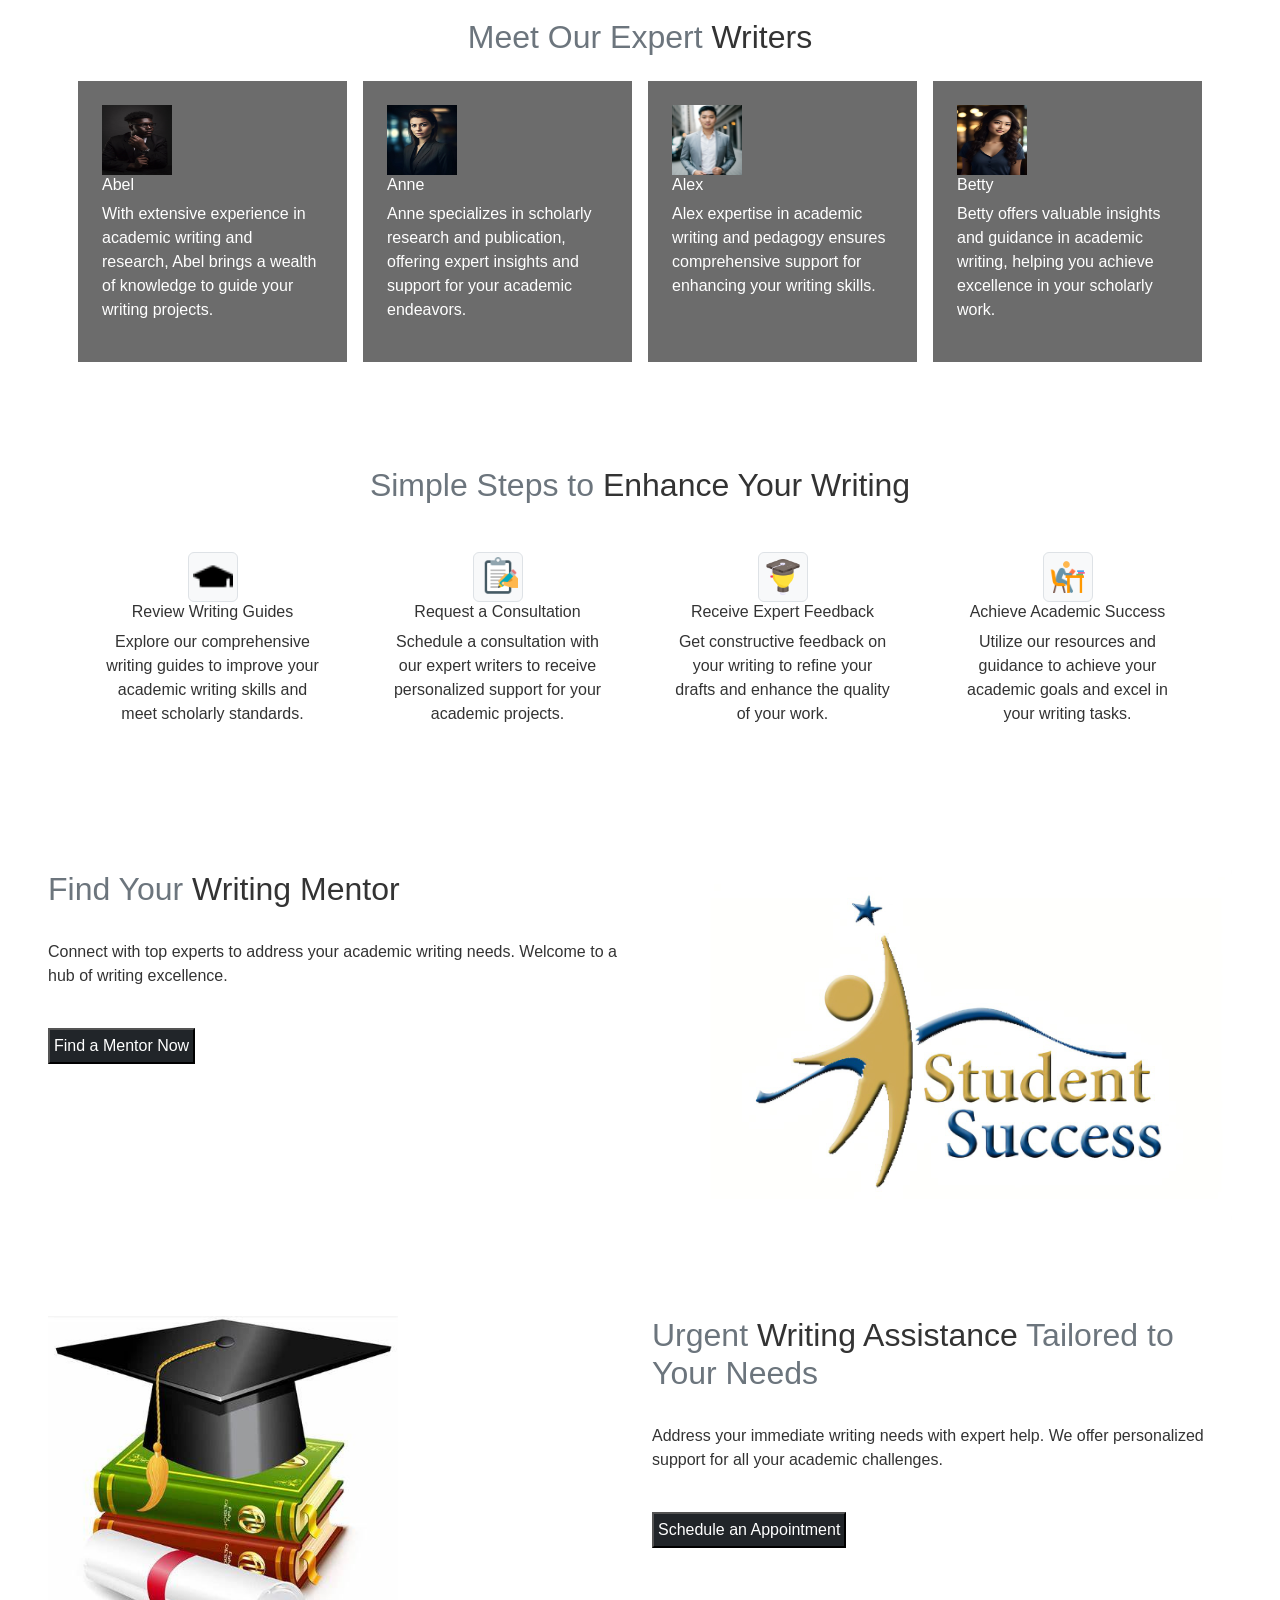
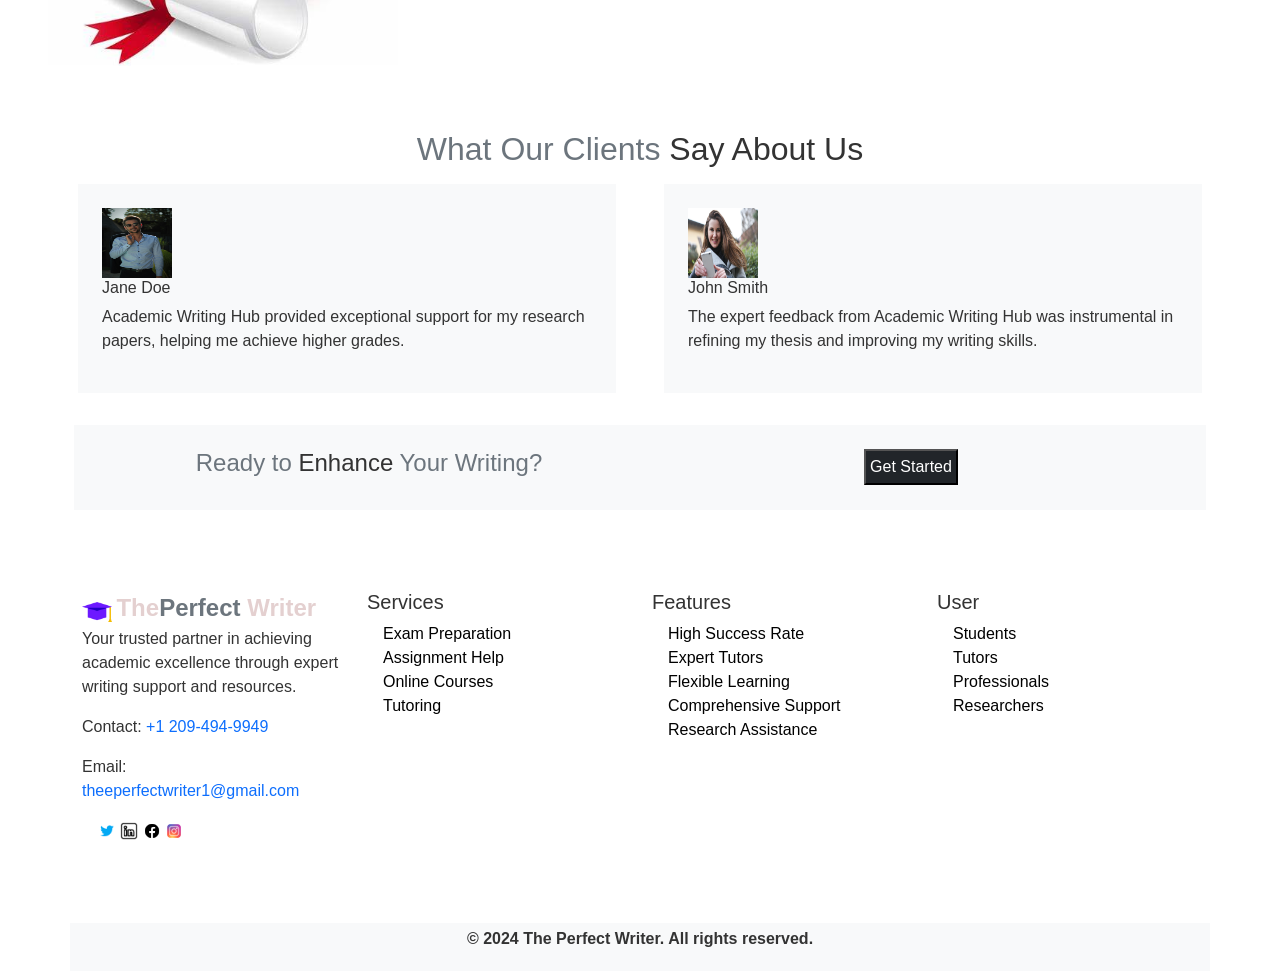
==== commit 6580247c: "Update index.html" ====
--- a/index.html
+++ b/index.html
@@ -52,7 +52,7 @@
                     </div>                
                 </div>
                 <div class="col-lg">                 
-                        <video id="myVideo" width="250" height="250" class="float-end">
+                        <video id="myVideo" width="250" height="250" class="float-end" controls>
     <source src="myvideo.mp4" type="video/mp4">
                             </video>                   
                 </div>
@@ -353,15 +353,15 @@
     </script>
     <script>
     const video = document.getElementById('myVideo');
-  const playPauseBtn = document.getElementById('playPauseBtn');
-
-  playPauseBtn.addEventListener('click', function () {
-    if (video.paused) {
+  const button = document.getElementById('playBtn');
+  
+  button.addEventListener('click', () => {
+    if (video.paused || video.ended) {
       video.play();
-      playPauseBtn.textContent = 'Pause Video'; 
+      button.textContent = 'Pause Video';
     } else {
       video.pause();
-      playPauseBtn.textContent = 'Play Video'; 
+      button.textContent = 'Play Video';
     }
   });
         
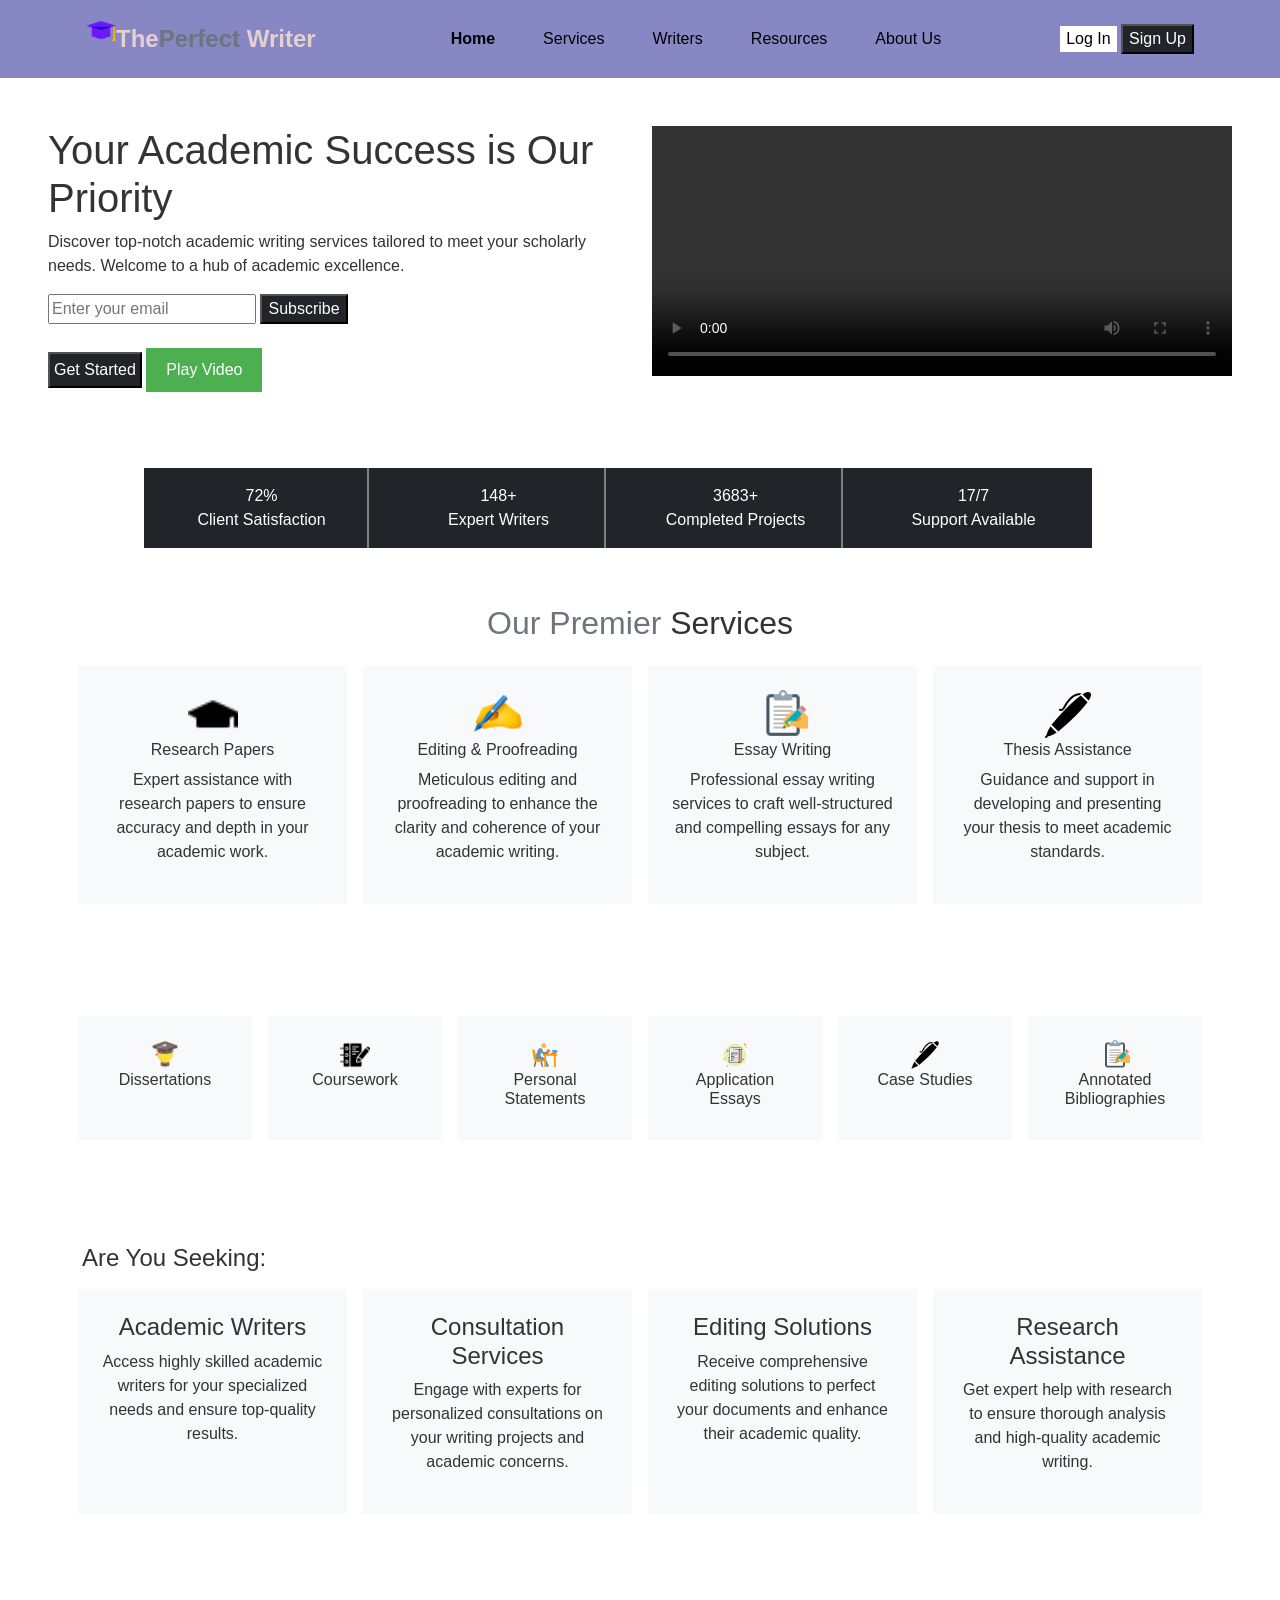
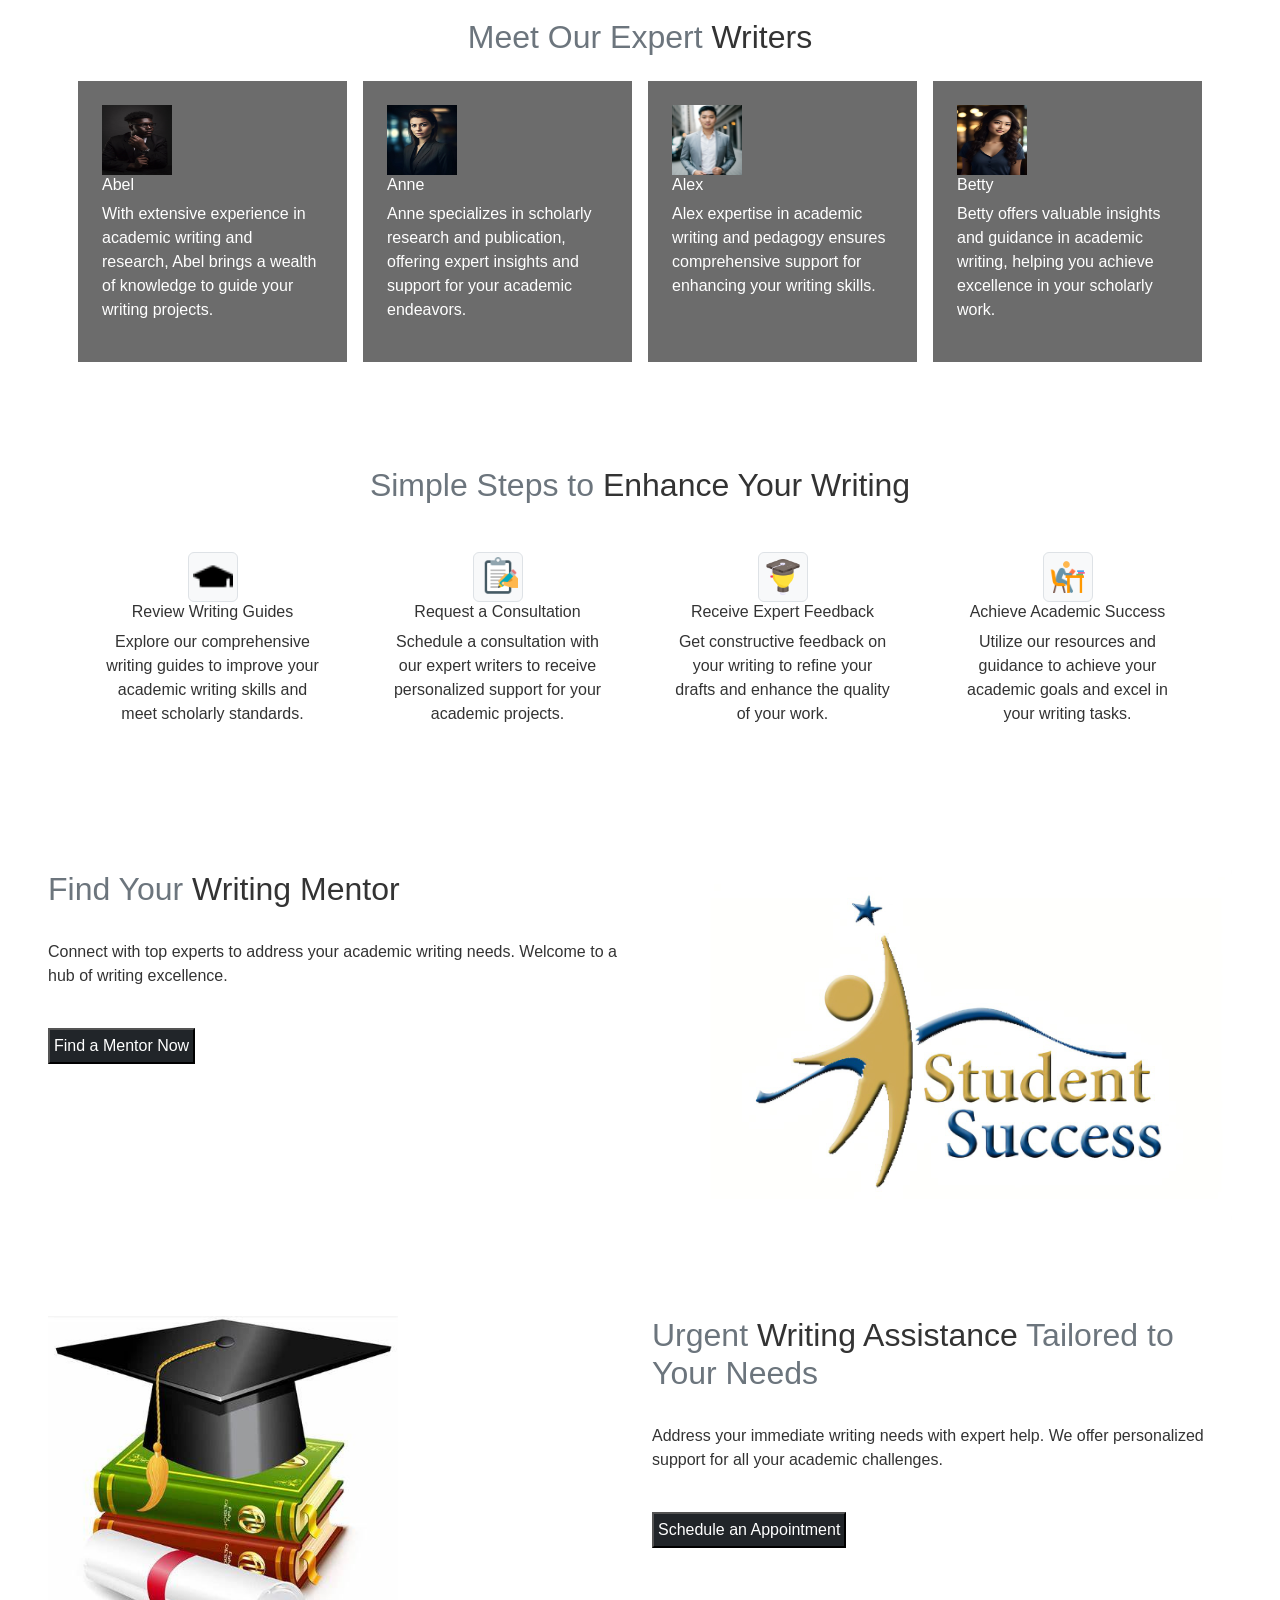
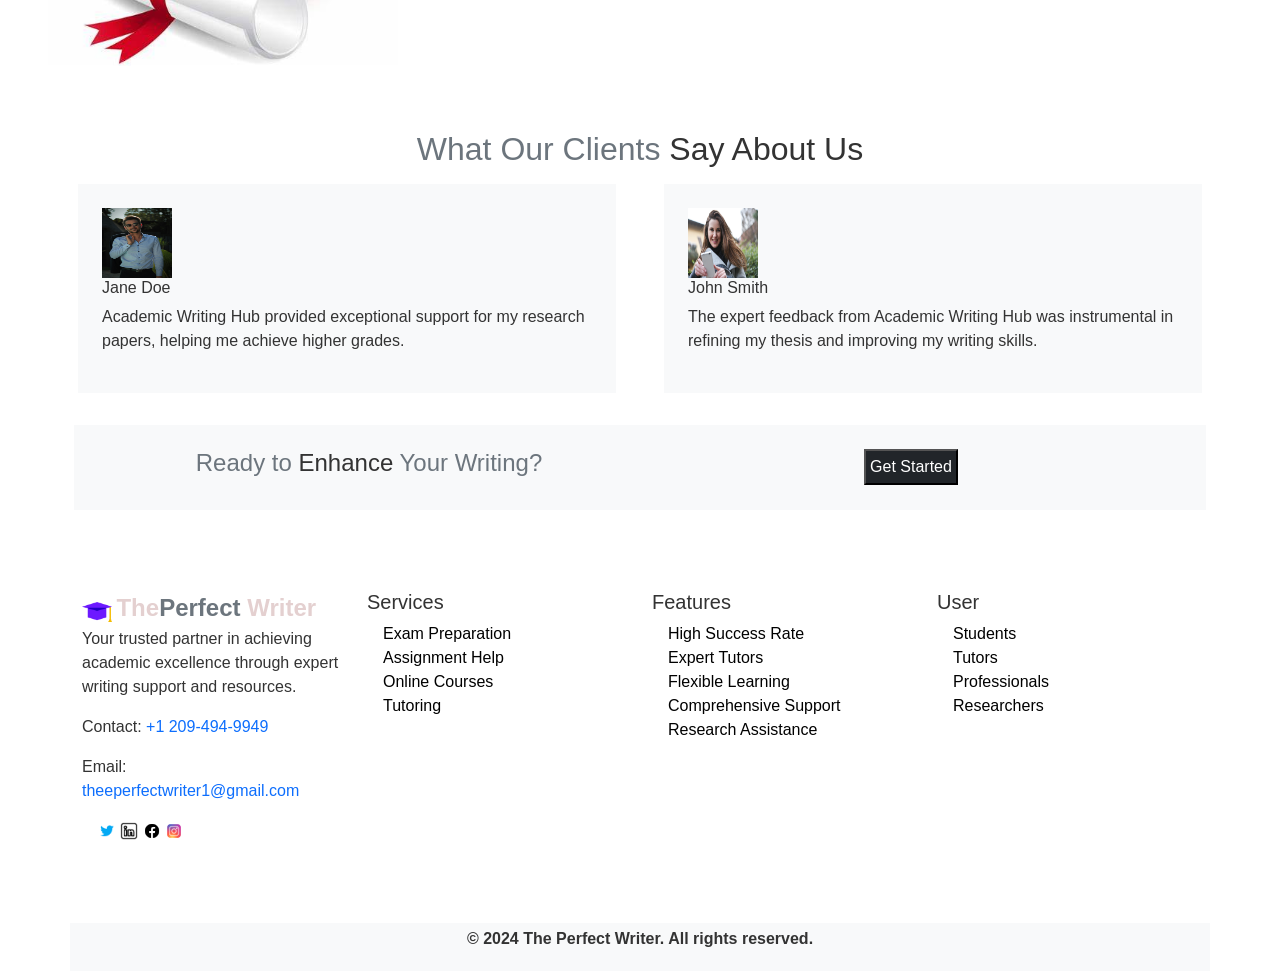
==== commit 95a146d8: "Update index.html" ====
--- a/index.html
+++ b/index.html
@@ -351,20 +351,23 @@
             video.play();
         });
     </script>
-    <script>
+    
+    <script>   
     const video = document.getElementById('myVideo');
-  const button = document.getElementById('playBtn');
-  
-  button.addEventListener('click', () => {
-    if (video.paused || video.ended) {
-      video.play();
-      button.textContent = 'Pause Video';
-    } else {
-      video.pause();
-      button.textContent = 'Play Video';
-    }
-  });
-        
+    const button = document.getElementById('videoButton');
+
+    button.addEventListener('click', function() {
+      if (video.paused) {
+        video.play();
+        button.textContent = 'Pause Video';
+      } else {
+        video.pause();
+        button.textContent = 'Play Video';
+      }
+    });
+  </script>
+    
+    <script>   
     function runCounter(id, targetValue, duration) {
       let startValue = 0;
       const element = document.getElementById(id);
